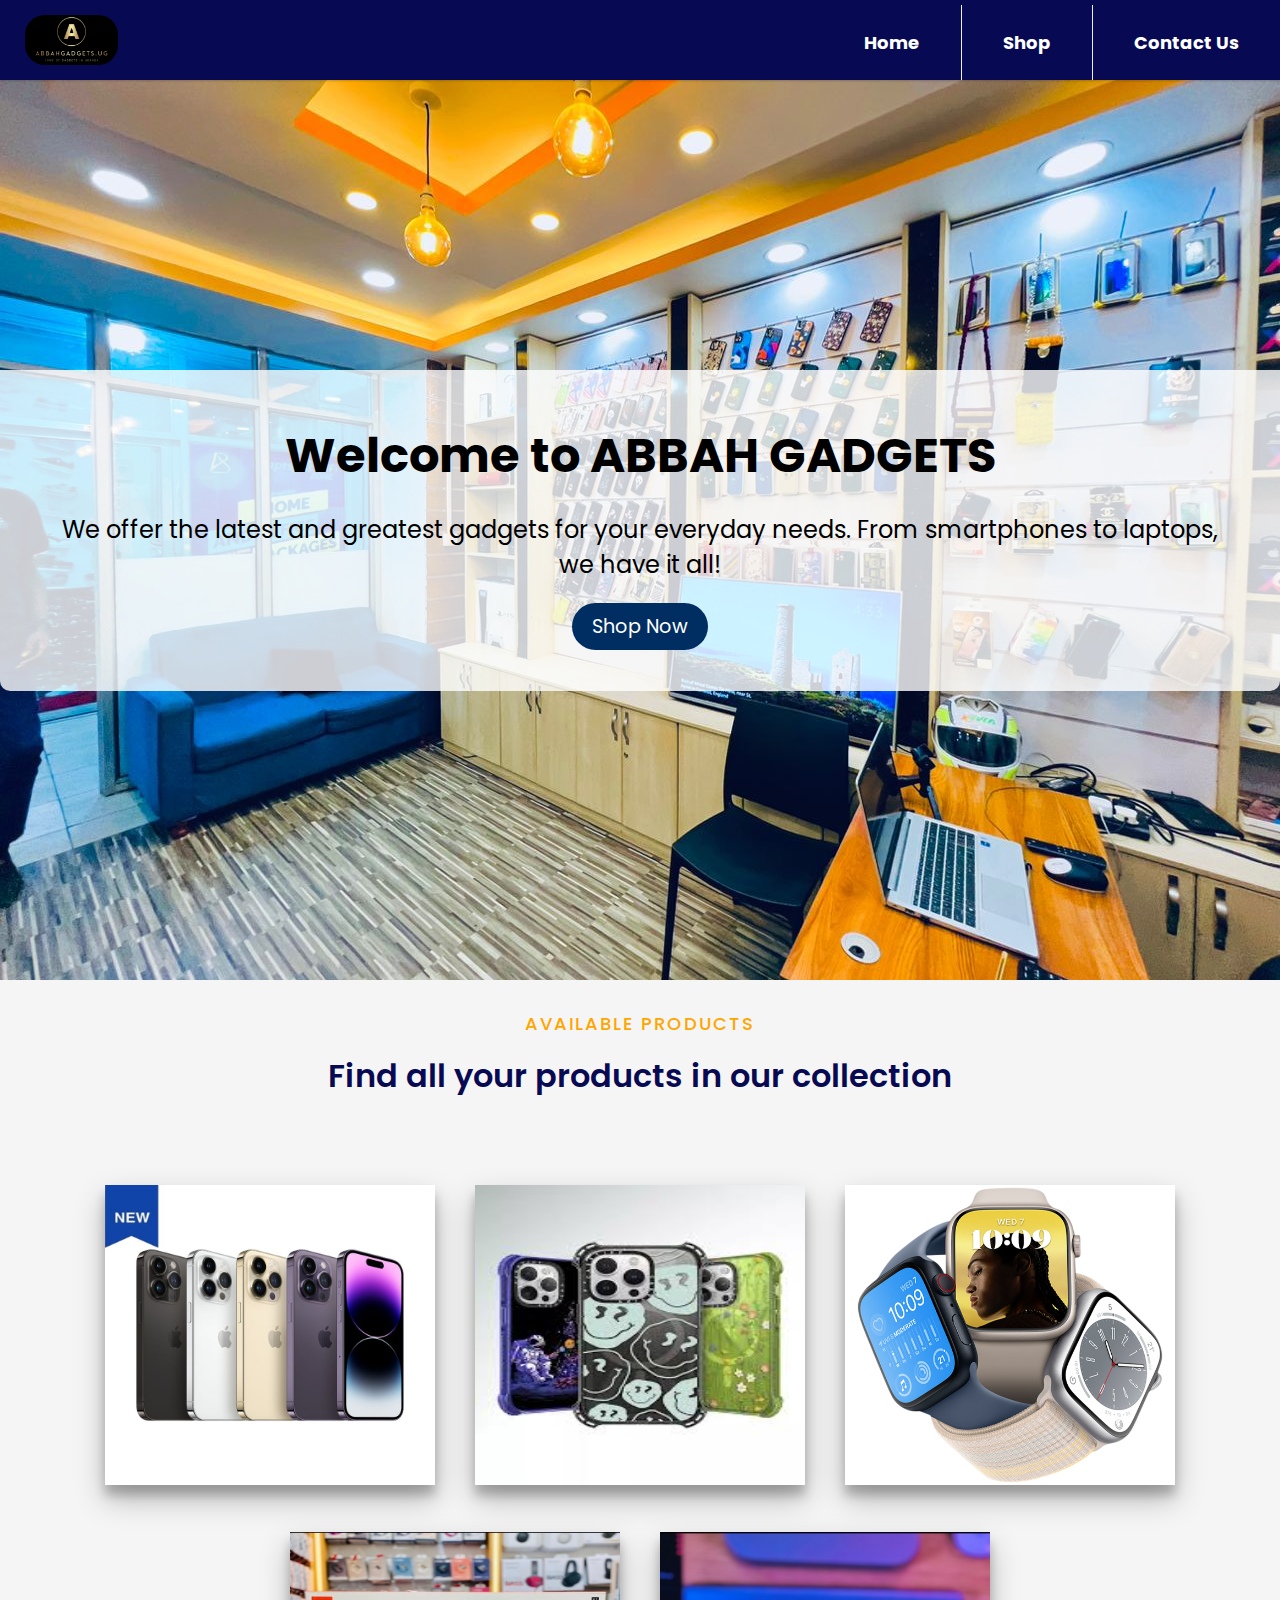
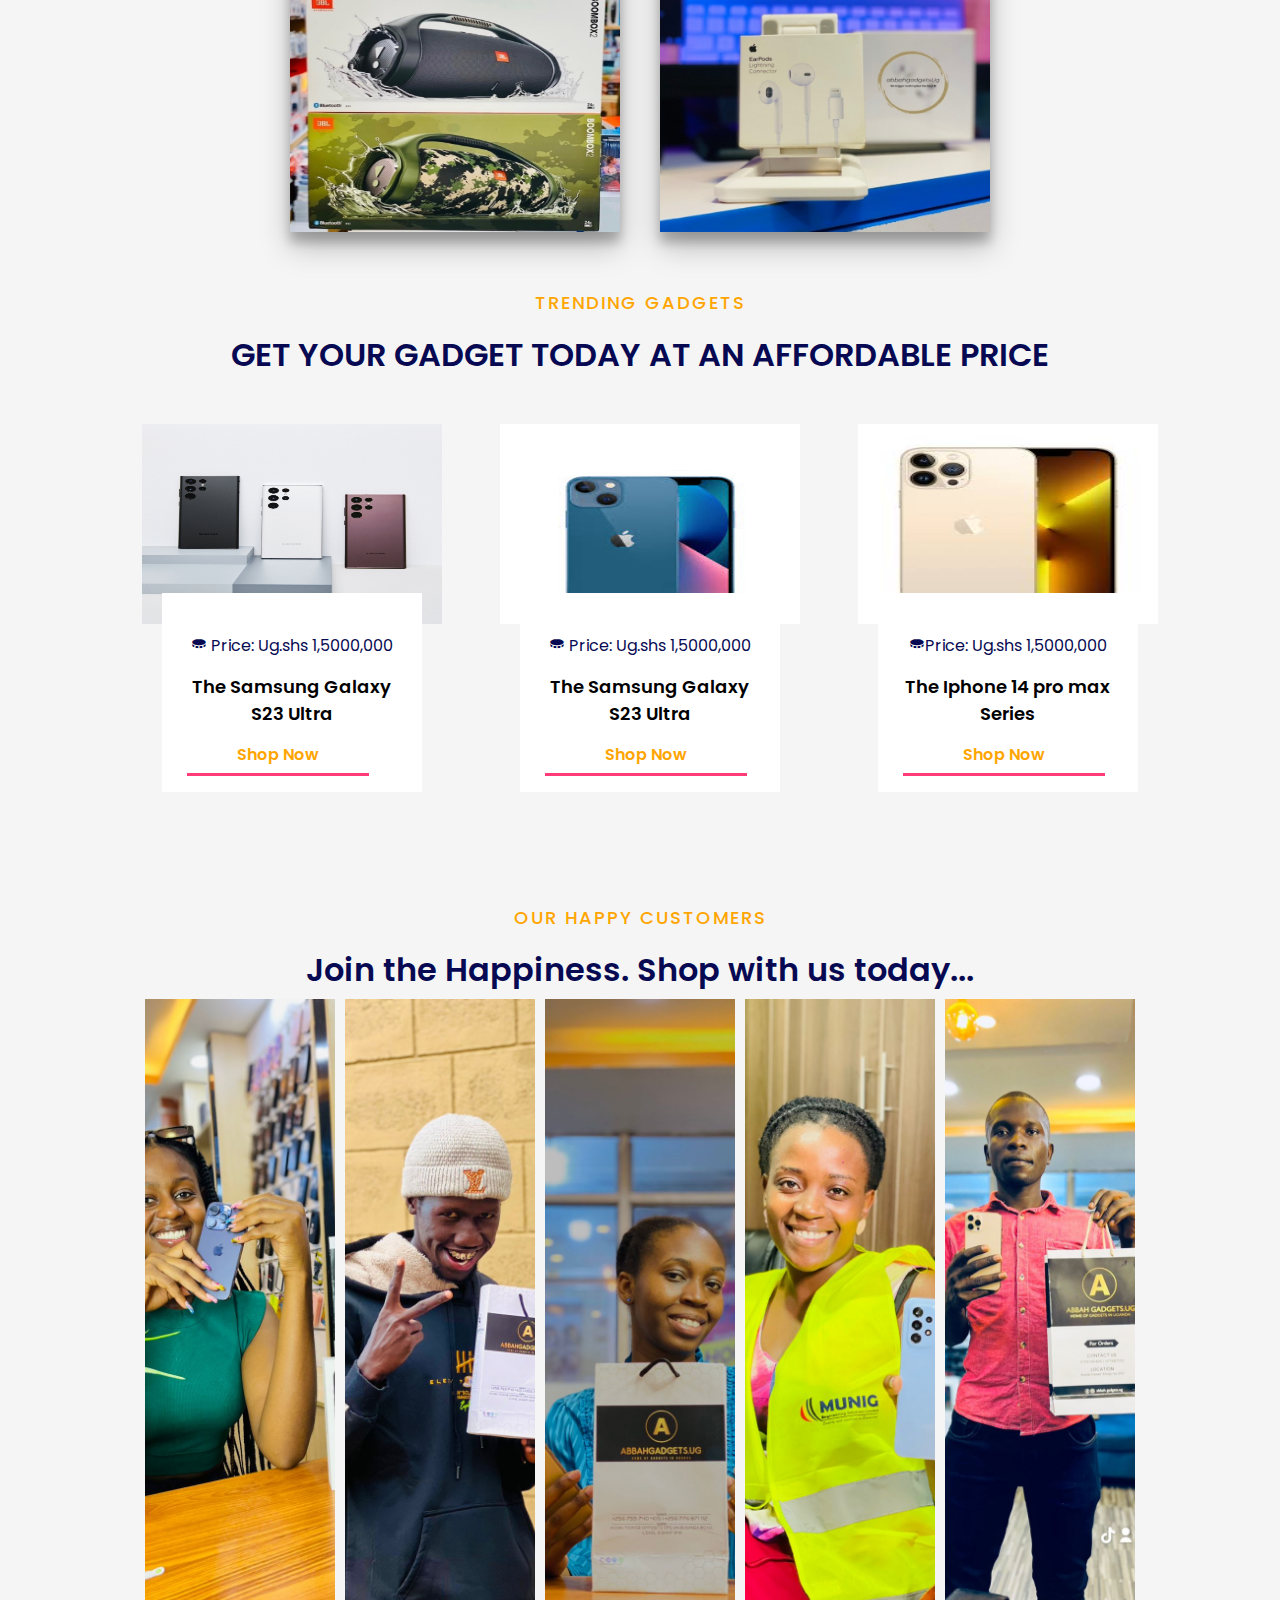
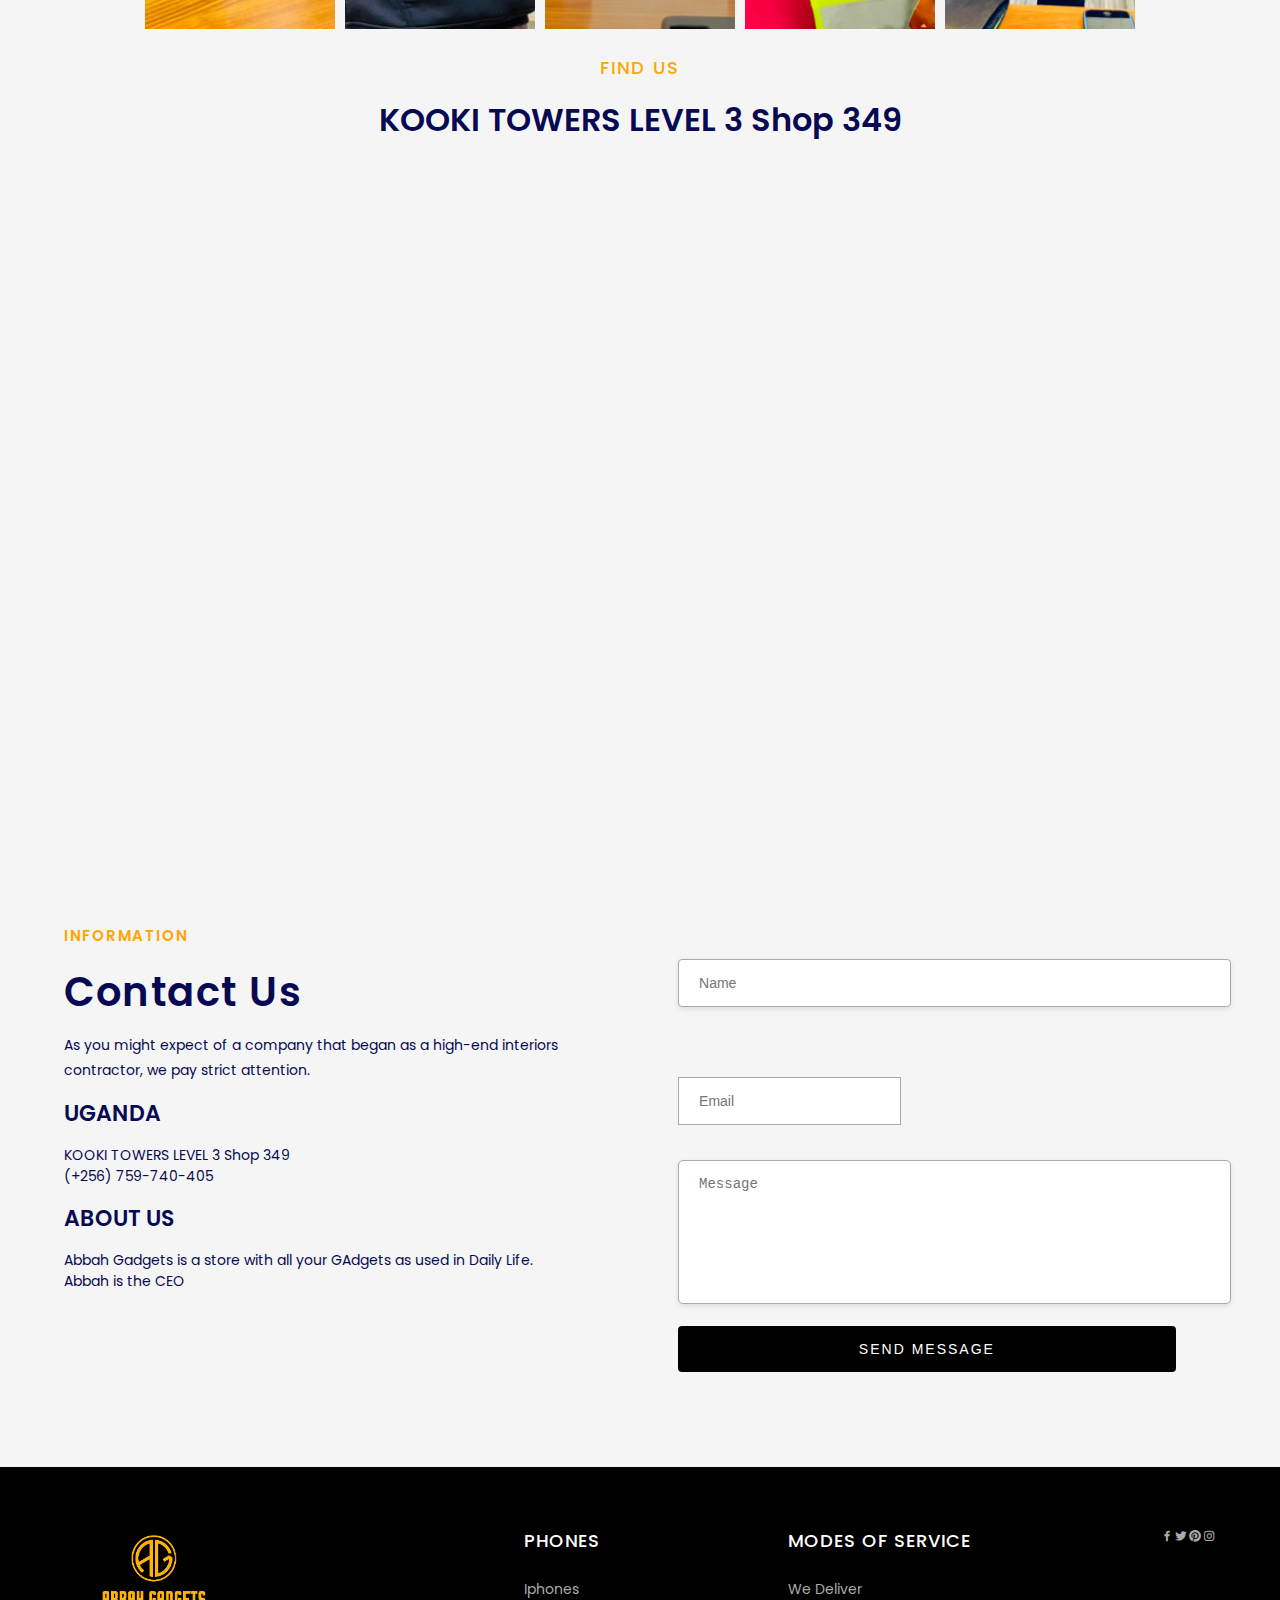
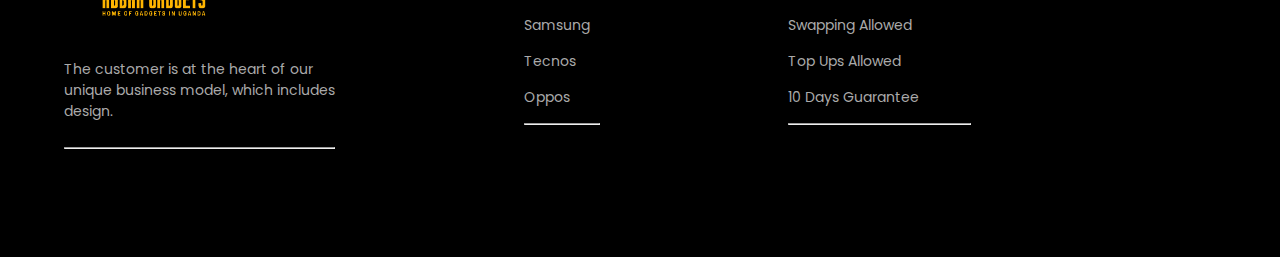
==== index.html @ 4ffeb1b9 "Add files via upload" ====
<!DOCTYPE html>
<html lang="en" >
<head>
    <meta charset="UTF-8">
    <meta http-equiv="X-UA-Compatible" content="IE=edge">
    <meta name="viewport" content="width=device-width, initial-scale=1.0">
  <title>Abbah Gadgets Store</title>
  <script src="https://ajax.googleapis.com/ajax/libs/jquery/3.3.1/jquery.min.js"></script>
<link rel="stylesheet" href="https://cdn.jsdelivr.net/npm/boxicons@latest/css/boxicons.min.css"><link rel="stylesheet" href="./style.css">


<link rel="stylesheet" href="https://cdnjs.cloudflare.com/ajax/libs/font-awesome/4.7.0/css/font-awesome.min.css">
</head>

<!-- partial:index.partial.html -->

<header>
    <div class="nav-wrapper">
        <div class="logo-container">
            <img class="logo" src="images/IMG-20230227-WA0011.jpg" alt="Logo">
        </div>
        <nav>
            <input class="hidden" type="checkbox" id="menuToggle">
            <label class="menu-btn" for="menuToggle">
                <div class="menu"></div>
                <div class="menu"></div>
                <div class="menu"></div>
            </label>
            <div class="nav-container">
                <ul class="nav-tabs">
                  <li class="nav-tab"><a href="index.html">Home</a></li>
                  <li class="nav-tab"><a href="shop.html">Shop</a></li>
                  <li class="nav-tab"><a href="tel:+256759740405">Contact Us</a></li>
                
                    
                </ul>
            </div>
  
  
        </nav>
    </div>
</header>
<body>
    <div class="intro">
        <div class="intro-text">
          <h1>Welcome to ABBAH GADGETS</h1>
          <p>We offer the latest and greatest gadgets for your everyday needs. From smartphones to laptops, we have it all!</p>
         <a style="background-color: #002E63;
          color: #fff;
          border: none;
          width:30%;
          padding: 10px 20px;
          font-size: 1.2rem;
          border-radius: 50px;
          cursor: pointer;
          transition: all 0.3s ease;text-decoration:none;" href="shop.html">Shop Now</a> 
        </div>
      </div>
      
    <div class="news-heading">
        <p>AVAILABLE PRODUCTS</p>
        <h2>Find all your products in our collection</h2>
    </div>
    <section id="collection">
        <div class="collections container">
            <div class="content">
                <img src="images/iphone co.jpg" alt="img" />
                <div class="img-content">
                    <p>Mobile Phones</p>
                    <button><a href="shop.html">SHOP NOW</a></button>
                </div>
            </div>
            <div class="content2">
                <img src="images/cases.jpg" alt="img" />
                <div class="img-content2">
                    <p>Phone Cases</p>
                    <button><a href="shop.html">SHOP NOW</a></button>
                </div>
            </div>
            <div class="content3">
                <img src="images/watch.jpg" alt="img" />
                <div class="img-content3">
                    <p>Smart Watches</p>
                    <button><a href="shop.html">SHOP NOW</a></button>
                </div>
            </div>
            <div class="content3">
                <img src="images/tempFileForShare_20230510-074021.jpg" alt="img" />
                <div class="img-content3">
                    <p>JBL Speakers</p>
                    <button><a href="shop.html">SHOP NOW</a></button>
                </div>
            </div>
            <div class="content3">
                <img src="images/tempFileForShare_20230510-074314.jpg" alt="img" />
                <div class="img-content3">
                    <p>Original Airpods</p>
                    <button><a href="shop.html">SHOP NOW</a></button>
                </div>
            </div>
        </div>
    </section>
    
    <section id="news">
        <div class="news-heading">
            <p>TRENDING GADGETS</p>
            <h2>GET YOUR GADGET TODAY AT AN AFFORDABLE PRICE</h2>
        </div>
        <div class="l-news container">
            <div class="l-news1">
                <div class="news1-img">
                    <img src="images/Samsung.jpg" alt="img">
                </div>
                <div class="news1-conte">
                    <div class="date-news1">
                        <p><i class='bx bxs-coin'></i> Price: Ug.shs 1,5000,000</p>
                        <h4>The Samsung Galaxy S23 Ultra</h4>
                        <a href="shop.html" target="_blank">Shop Now</a>
                    </div>
                </div>
            </div>
            <div class="l-news2">
                <div class="news2-img">
                    <img src="images/iphone-13.jpg" alt="img">
                </div>
                <div class="news2-conte">
                    <div class="date-news2">
                        <p><i class='bx bxs-coin'></i> Price: Ug.shs 1,5000,000</p>
                        <h4>The Samsung Galaxy S23 Ultra</h4>
                        <a href="shop.html" target="_blank">Shop Now</a>
                    </div>
                </div>
            </div>
            <div class="l-news3">
                <div class="news3-img">
                    <img src="images/iphone-pro-max.jpg" alt="img">
                </div>
                <div class="news3-conte">
                    <div class="date-news3">
                        <p><i class='bx bxs-coin'></i>Price: Ug.shs 1,5000,000</p>
                        <h4>The Iphone 14 pro max Series</h4>
                        <a href="shop.html" target="_blank">Shop Now</a>
                    </div>
                </div>
            </div>
        </div>
    </section>

    <div class="container1">
        <div class="news-heading">
            <p>OUR HAPPY CUSTOMERS</p>
            <h2>Join the Happiness. Shop with us today...</h2>
        </div>
      
        <div class="gallery-wrap">
          <div class="item item-1"></div>
          <div class="item item-2"></div>
          <div class="item item-3"></div>
          <div class="item item-4"></div>
          <div class="item item-5"></div>
        </div>
       </div>
      
    </div>
    
    <div class="news-heading">
        <p>FIND US</p>
        <h2>KOOKI TOWERS LEVEL 3 Shop 349</h2>
    </div>
    <section id="contact">
        <div class="contact container">
        <div class="map">
            <iframe src="https://www.google.com/maps/embed?pb=!1m18!1m12!1m3!1d3989.757858730753!2d32.575509272915745!3d0.31542889968147575!2m3!1f0!2f0!3f0!3m2!1i1024!2i768!4f13.1!3m3!1m2!1s0x177dbd2531fcf21d%3A0x9b3ef7bb65383370!2sKooki%20Tower!5e0!3m2!1sen!2sug!4v1683693230000!5m2!1sen!2sug" width="600" height="450" style="border:0;" allowfullscreen="" loading="lazy" referrerpolicy="no-referrer-when-downgrade"></iframe>
        </div>
        <form action="https://formspree.io/f/mbjebrqb" method="POST">
            <div class="form">
                <div class="form-txt">
                    <h4>INFORMATION</h4>
                    <h1>Contact Us</h1>
                    <span>As you might expect of a company that began as a high-end interiors contractor, we pay strict
                        attention.</span>
                    <h3>UGANDA</h3>
                    <p>KOOKI TOWERS LEVEL 3 Shop 349<br>(+256) 759-740-405</p>
                    <h3>ABOUT US</h3>
                    <p>Abbah Gadgets is a store with all your GAdgets as used in Daily Life.<br>Abbah is the CEO</p>
                    
                </div>
                <div class="form-details">
                    <input type="text" name="name" id="name" placeholder="Name" required>
                    <input type="email" name="email" id="email" placeholder="Email" required>
                    <textarea name="message" id="message" cols="52" rows="7" placeholder="Message" required></textarea>
                    <button>SEND MESSAGE</button>
                </div>
            </div>
        </form>
    </div>
    </section>
    <footer>
        <div class="footer-container container">
            <div class="content_1">
                <img src="images/logo.png" alt="logo">
                <p>The customer is at the heart of our<br>unique business model, which includes<br>design.</p>
                <hr>
                <div class="content1">
               
            </div>
            
                </div>
            <div class="content_2">
                <h4>PHONES</h4>
                <a>Iphones</a>
                <a>Samsung</a>
                <a>Tecnos</a>
                <a>Oppos</a>
                <hr>
            </div>
            <div class="content_3">
                <h4>MODES OF SERVICE </h4>
     
                <a >We Deliver</a>
                <a >Swapping Allowed</a>
                <a >Top Ups Allowed</a>
                <a >10 Days Guarantee</a>
                <hr>
            </div>
            <div style="display: flex; " class="home_social_icons">
                <a href="#"><i class='bx bxl-facebook'></i></a>
                <a href="#"><i class='bx bxl-twitter'></i></a>
                <a href="#"><i class='bx bxl-pinterest'></i></a>
                <a href="#"><i class='bx bxl-instagram'></i></a>
            </div>
        </div>
        </div>
    </footer>
</body>
<!-- partial -->
  <script  src="./script.js"></script>

</body>
</html>
---- style.css ----
@import url("https://fonts.googleapis.com/css2?family=Poppins:ital,wght@0,100;0,200;0,300;0,400;0,500;0,600;0,700;0,800;0,900;1,100;1,200;1,300;1,400;1,500;1,600;1,700;1,800;1,900&display=swap");
* {
    margin: 0;
    padding: 0;
    box-sizing: border-box;
}

body {
    font-family: "Poppins", sans-serif;
        justify-content: center;
        align-items: center;
        margin: 0;
        padding: 0;
        background:rgb(245, 245, 245);
        width: 100%;
        height: 100vh;
      }


.container {
    max-width: 1200px;
    width: 90%;
    margin: 0 auto;
}


/* //........top text ........// */

:root {
    /* //....... Color ........// */
    --primary-color: orange;
    --light-black: #070A52;
    --black: #000;
    --white: #fff;
    --grey: #aaa;
}


/* //........top text ........// */


.nav-wrapper {
	display: flex;
	position: relative;
	flex-direction: row;
	flex-wrap: nowrap;
	align-items: center;
	justify-content: space-between;
	width: 100%;
	height: auto;
	padding: 0 25px;
	background: #070A52;
  color:white;
	box-shadow: 0 1px 2px rgba(0, 0, 0, 0.2);
}

.logo-container {
	display: flex;
	justify-content: center;
	align-items: center;
}

.logo {
	height: 50px;
  border-radius:20px;
}

.nav-tabs {
  list-style-type: none;
  margin: 0;
  padding: 0;
  overflow: hidden;
}

.nav-tab {
  float: left;
}

.nav-tab a {
  display: block;
  color: white;
  text-align: center;
  font-weight:700;
  font-size:large;
  padding: 14px 16px;
  text-decoration: none; /* Remove underline */
}

.nav-tab a:hover {
  background-color: #ddd;
  color: black;
  border-radius:20px;
  transition: transform 0.8s cubic-bezier(0.165, 0.84, 0.44, 1) 0s;

}

.nav-tab:not(:last-child) {
	padding: 10px 25px;
	margin: 0;
	border-right: 1px solid #eee;
}

.nav-tab:last-child {
	padding: 10px 0 0 25px;
}

.nav-tab,
.menu-btn {
	cursor: pointer;

}

.hidden {
	display: none;
}

@media screen and (max-width: 780px) {
	.nav-container {
    position: fixed;
    display: none;
    overflow-y: auto;
    z-index: 9999;
    top: 15;
    right: 0;
    width: 180px;
    height: 100%;
    background: #070A52;
  
  }
  

	.nav-tabs {
		flex-direction: column;
		align-items: flex-end;
		margin-top: 80px;
		width: 100%;
	}

	.nav-tab:not(:last-child) {
		padding: 20px 25px;
		margin: 0;
		border-right: unset;
		border-bottom: 1px solid #f5f5f5;
	}

	.nav-tab:last-child {
		padding: 15px 25px;
	}

  .menu-btn {
    position: relative;
    display: block;
    margin: 0;
    width: 40px;
    height: 30px;
    cursor: pointer;
    z-index: 2;
    padding: 10px;
    border-radius: 10px;
    background-color: rgb(0, 0, 0); /* Add background color */
  }
  
	.menu-btn .menu {
		display: block;
		width: 100%;
		height: 3px;
		border-radius: 2px;
		background:whitesmoke;
	}

	.menu-btn .menu:nth-child(2) {
		margin-top: 4px;
		opacity: 1;
	}

	.menu-btn .menu:nth-child(3) {
		margin-top: 4px;
	}

	#menuToggle:checked + .menu-btn .menu {
		transition: transform 0.2s ease;
	}

	#menuToggle:checked + .menu-btn .menu:nth-child(1) {
		transform: translate3d(0, 6px, 0) rotate(45deg);
	}

	#menuToggle:checked + .menu-btn .menu:nth-child(2) {
		transform: rotate(-45deg) translate3d(-5.71429px, -6px, 0);
		opacity: 0;
	}

	#menuToggle:checked + .menu-btn .menu:nth-child(3) {
		transform: translate3d(0, -6px, 0) rotate(-45deg);
	}

	#menuToggle:checked ~ .nav-container {
		z-index: 1;
		display: flex;
		animation: menu-slide-left 0.3s ease;
	}
	@keyframes menu-slide-left {
		0% {
			transform: translateX(200px);
		}
		to {
			transform: translateX(0);
		}
	}
}

.search-bar {
  position: relative;
  display: flex;
  align-items: center;
  justify-content: center;
  width: 100%;
  border-radius:20px;
  height: 60px;
  color: #fff;
  font-size: 16px;
margin-top:20px;
  transition: all 0.3s ease;
}

.search-bar form {
  display: flex;
  align-items: center;
  justify-content: center;
  width: 400px;
  height: 100%;
  margin: 0 auto;
}



.search-bar form input[type="text"] {
  flex-grow: 1;
  height: 100%;
  padding: 10px 20px;
  font-size: 16px;
  border: none;
  background-color: rgba(255, 255, 255, 0.8);
  color: #333;
  outline: none;
  transition: all 0.3s ease;
}

.search-bar form input[type="text"]:focus {
  background-color: #fff;
  box-shadow: 0px 0px 8px rgba(0, 0, 0, 0.3);
}

.search-bar form button[type="submit"] {
  height: 100%;
  width: 80px;
  border: none;
  background-color: #007aff;
  color: #fff;
  font-size: 16px;
  cursor: pointer;
  transition: all 0.3s ease;
}

.search-bar form button[type="submit"]:hover {
  background-color: #0062cc;
}

.search-bar form button[type="submit"]:focus {
  outline: none;
  box-shadow: 0px 0px 8px rgba(0, 0, 0, 0.3);
}

.topbody{
  background:#ccc;
  border-top-left-radius: 0px;
  border-top-right-radius: 0px;
  border-bottom-left-radius: 30px;
  border-bottom-right-radius: 30px;
  padding:10px;
}
@media screen and (max-width: 768px;){
  .topbody{
    padding:0px;
  }
}
  


.profile-card {
  display: flex;
  flex-direction: column;
  align-items: center;
  justify-content: center;
  background-color: #002E63;
  padding: 20px;
  width:60%;
  margin-top:20px;
  border-radius: 50px;
  box-shadow: 0 5px 15px rgba(0, 0, 0, 0.5);
}

.profile-img {
  width: 150px;
  height: 150px;
  object-fit: cover;
  border-radius: 50%;
  margin-bottom: 10px;
}

.profile-name {
  color:orange;
  font-size: 24px;
  font-weight: bold;
  margin: 0;
  text-align: center;
}

.profile-title {
  font-size: 18px;
  font-weight: normal;
  margin: 0;
  text-align: center;
  color: #999;
}

.profile-details {
  list-style: none;
  padding: 0;
  margin-top: 20px;
  text-align: center;
}

.profile-details li {
  display: flex;
  align-items: center;
  justify-content: center;
  font-size: 16px;
  color: #ffffff;
  margin-bottom: 10px;
}

.profile-details li i {
  margin-right: 10px;
  color: lightseagreen;
}


/* //........ Collections ........// */

.collections {
    display: flex;
    justify-content: center;
    flex-wrap: wrap;
    margin-top: 65px;
}

.content {
    width: 330px;
    margin: 20px;
    position: relative;
}

.content::after {
    content: "";
    position: absolute;
    top: 0;
    left: 0%;
    width: 100%;
    height: 100%;
    background: rgba(0, 0, 0, 0.871);
    z-index: 2;
    opacity: 0;
}

.content:hover::after {
    opacity: 1;
}

.content img {
    width: 100%;
    height: 300px;
    box-shadow: 0 14px 28px rgba(0, 0, 0, 0.25), 0 10px 10px rgba(0, 0, 0, 0.22);
}

.img-content {
    position: absolute;
    top: 70%;
    left: 50%;
    transform: translate(-50%, -50%);
    transition: all 0.3s ease-in-out;
    color: var(--white);
    text-align: center;
    font-size: 2.2rem;
    font-weight: bolder;
    z-index: 5;
    opacity: 0;
}

.img-content p {
    font-size: 1.6rem;
}

.img-content button {
    border: none;
    background-color: var(--primary-color);
    color: var(--white);
    border-radius: 10px;
    padding: 10px;
}

.img-content a {
    text-decoration: none;
    font-size: 1.1rem;
    color: #fff;
    transition: 0.3s;
}

.img-content button:hover {
    background: var(--white);
    color: var(--primary-color);
}

.img-content button:hover~.img-content a {
    color: var(--primary-color);
}

.img-content a:hover {
    color: var(--primary-color);
}

.content:hover .img-content {
    opacity: 1;
    top: 50%;
}


/* //........ Content 2 ........// */

.content2 {
    width: 330px;
    margin: 20px;
    position: relative;
}

.content2::after {
    content: "";
    position: absolute;
    top: 0;
    left: 0%;
    width: 100%;
    height: 100%;
    background: rgba(0, 0, 0, 0.871);
    z-index: 2;
    opacity: 0;
}

.content2:hover::after {
    opacity: 1;
}

.content2 img {
    width: 100%;
    height: 300px;
    box-shadow: 0 14px 28px rgba(0, 0, 0, 0.25), 0 10px 10px rgba(0, 0, 0, 0.22);
}

.img-content2 {
    position: absolute;
    top: 70%;
    left: 50%;
    transform: translate(-50%, -50%);
    transition: all 0.3s ease-in-out;
    color: var(--white);
    text-align: center;
    font-size: 2.2rem;
    font-weight: bolder;
    z-index: 5;
    opacity: 0;
}

.img-content2 p {
    font-size: 1.6rem;
}

.img-content2 a {
    text-decoration: none;
    font-size: 1.1rem;
    color: #fff;
    transition: 0.3s;
}

.img-content2 button {
    border: none;
    background-color: var(--primary-color);
    color: var(--white);
    border-radius: 10px;
    padding: 10px;
}

.img-content2 button:hover {
    background: var(--white);
    color: var(--primary-color);
}

.img-content2 button:hover~.img-content2 a {
    color: var(--primary-color);
}

.img-content2 a:hover {
    color: var(--primary-color);
}

.content2:hover .img-content2 {
    opacity: 1;
    top: 50%;
}


/* //........ Content 3 ........// */

.content3 {
    width: 330px;
    margin: 20px;
    position: relative;
}

.content3::after {
    content: "";
    position: absolute;
    top: 0;
    left: 0%;
    width: 100%;
    height: 100%;
    background: rgba(0, 0, 0, 0.871);
    z-index: 2;
    opacity: 0;
}

.content3:hover::after {
    opacity: 1;
}

.content3 img {
    width: 100%;
    height: 300px;
    box-shadow: 0 14px 28px rgba(0, 0, 0, 0.25), 0 10px 10px rgba(0, 0, 0, 0.22);
}

.img-content3 {
    position: absolute;
    top: 70%;
    left: 50%;
    transform: translate(-50%, -50%);
    transition: all 0.3s ease-in-out;
    color: var(--white);
    text-align: center;
    font-size: 2.2rem;
    font-weight: bolder;
    z-index: 5;
    opacity: 0;
}

.img-content3 p {
    font-size: 1.6rem;
}

.img-content3 a {
    text-decoration: none;
    font-size: 1.2rem;
    color: #fff;
    transition: 0.3s;
}

.img-content3 button {
    border: none;
    background-color: var(--primary-color);
    color: var(--white);
    border-radius: 10px;
    padding: 10px;
}

.img-content3 button:hover {
    background: var(--white);
    color: var(--primary-color);
}

.img-content3 button:hover~.img-content3 a {
    color: var(--primary-color);
}

.img-content3 a:hover {
    color: var(--primary-color);
}

.content3:hover .img-content3 {
    opacity: 1;
    top: 50%;
}

.content3:hover .img-content3 {
    opacity: 1;
    top: 50%;
}


/* //........ seller  ........// */


/* .best-seller .add-cart button {
    padding: 5px 5px;
    margin-top: 5px;
    font-size: 14px;
    cursor: pointer;
} */


/* //........ deal of week ........// */

.deal_of_week {
    display: flex;
    justify-content: center;
    align-items: center;
}

.deal_of_week .names_of_brand p,
.deal_of_week .names_of_brand h3 {
    font-size: 1.8rem;
    margin-bottom: 1rem;
}

.deal_of_week .names_of_brand p {
    color: var(--grey);
}

.deal_of_week .countdown span {
    color: var(--primary-color);
    font-weight: 600;
    letter-spacing: 2px;
    margin: 0.8rem 0 0 3rem;
}

.deal_of_week .countdown h3 {
    font-size: 2rem;
    font-weight: 600;
    color: var(--light-black);
    line-height: 40px;
    margin: 0.8rem 0 0 3rem;
}

.deal_of_week .countdown p {
    margin: 0.8rem 0 0 3rem;
}

.deal_of_week .countdown a {
    text-decoration: none;
    color: var(--white);
    font-weight: 800;
}

.deal_of_week .countdown button {
    margin: 0.8rem 3rem;
    border: 2px solid var(--primary-color);
    background-color: var(--primary-color);
    color: var(--white);
    border-radius: 10px;
    padding: 12px;
    transition: 0.4s;
}

.deal_of_week .countdown button:hover {
    background: var(--white);
    color: var(--primary-color);
}

.deal_of_week .countdown button:hover~.countdown a {
    background: var(--white);
    color: var(--primary-color);
}

.countdown a:hover {
    color: var(--primary-color);
}


/* //........ NEWS ........// */

#news {
    margin-bottom: 250px;
}

.news-heading p {
    text-align: center;
    font-size: 18px;
    color: var(--primary-color);
    letter-spacing: 2px;
    font-weight: 500;
    margin-bottom: 15px;
    margin-top: 30px;
}

.news-heading h2 {
    text-align: center;
    font-size: 32px;
    font-weight: 600;
    color: var(--light-black);
}

.l-news {
    padding-top: 45px;
    display: flex;
    justify-content: space-evenly;
    align-items: center;
    position: relative;
}

.l-news img {
    height: 200px;
    width: 300px;
}

.l-news1 {
    position: relative;
    width: 280px;
    height: 230px;
}

.l-news1 .news1-conte {
    position: absolute;
    bottom: -60%;
    left: 7%;
    background: var(--white);
    padding: 25px;
}

.l-news2 {
    position: relative;
    width: 280px;
    height: 230px;
}

.l-news2 .news2-conte {
    position: absolute;
    bottom: -60%;
    left: 7%;
    background: var(--white);
    padding: 25px;
}

.l-news3 {
    position: relative;
    width: 280px;
    height: 230px;
}

.l-news3 .news3-conte {
    position: absolute;
    bottom: -60%;
    left: 7%;
    background: var(--white);
    padding: 25px;
}

.l-news1 .news1-conte .date-news1 p {
    color: var(--light-black);
    text-align: center;
    padding: 15px 0;
}

.l-news1 .news1-conte .date-news1 h4 {
    font-size: 18px;
    text-align: center;
    font-weight: 600;
    padding-bottom: 15px;
}

.l-news1 .news1-conte .date-news1 a {
    text-decoration: none;
    text-align: center;
    padding: 0 50px;
    color: var(--primary-color);
    position: relative;
    font-weight: 600;
}

.l-news1 .news1-conte .date-news1 a::after {
    content: "";
    position: absolute;
    background: #ff3c78;
    height: 3px;
    width: 100%;
    left: 0;
    bottom: -10px;
    transition: 0.3s;
}

.l-news1 .news1-conte .date-news1 a:hover:after {
    width: 0%;
}

.l-news1 .news1-conte .date-news1 a:hover {
    color: var(--black);
}

.l-news2 .news2-conte .date-news2 p {
    color: var(--light-black);
    text-align: center;
    padding: 15px 0;
}

.l-news2 .news2-conte .date-news2 h4 {
    font-size: 18px;
    text-align: center;
    font-weight: 600;
    padding-bottom: 15px;
}

.l-news2 .news2-conte .date-news2 a {
    text-decoration: none;
    text-align: center;
    padding: 0 60px;
    color: var(--primary-color);
    position: relative;
    font-weight: 600;
}

.l-news2 .news2-conte .date-news2 a::after {
    content: "";
    position: absolute;
    background: #ff3c78;
    height: 3px;
    width: 100%;
    left: 0;
    bottom: -10px;
    transition: 0.3s;
}

.l-news2 .news2-conte .date-news2 a:hover:after {
    width: 0%;
}

.l-news2 .news2-conte .date-news2 a:hover {
    color: var(--black);
}

.l-news3 .news3-conte .date-news3 p {
    color: var(--light-black);
    text-align: center;
    padding: 15px 0;
}

.l-news3 .news3-conte .date-news3 h4 {
    font-size: 18px;
    text-align: center;
    font-weight: 600;
    padding-bottom: 15px;
}

.l-news3 .news3-conte .date-news3 a {
    text-decoration: none;
    text-align: center;
    padding: 0 60px;
    color: var(--primary-color);
    position: relative;
    font-weight: 600;
}

.l-news3 .news3-conte .date-news3 a::after {
    content: "";
    position: absolute;
    background: #ff3c78;
    height: 3px;
    width: 100%;
    left: 0;
    bottom: -10px;
    transition: 0.3s;
}

.l-news3 .news3-conte .date-news3 a:hover:after {
    width: 0%;
}

.l-news3 .news3-conte .date-news3 a:hover {
    color: var(--black);
}


/* //........ Footer ...... // */

footer {
    width: 100%;
    background: var(--black);
}

.footer-container .content_1 img {
    height: 100px;
    width: 180px;
}
.content1 {
    height: 48px;
    width: 180px;
}
.footer-container {
    display: flex;
    justify-content: space-between;
    padding: 60px 0;
}

.footer-container h4 {
    color: var(--white);
    font-weight: 500;
    letter-spacing: 1px;
    margin-bottom: 25px;
    font-size: 18px;
}

.footer-container a {
    display: block;
    text-decoration: none;
    color: var(--grey);
    margin-bottom: 15px;
    font-size: 14px;
}

.footer-container .content_1 p,
.footer-container .content_4 p {
    color: var(--grey);
    margin: 25px 0;
    font-size: 14px;
}

.footer-container .content_4 input[type="email"] {
    background-color: var(--black);
    border: none;
    color: var(--white);
    outline: none;
    padding: 15px 0;
}

.footer-container .content_4 .f-mail {
    display: flex;
    justify-content: space-between;
    align-items: center;
}

.footer-container .content_4 .bx {
    color: var(--white);
}

.f-design {
    width: 100%;
    color: var(--white);
    text-align: center;
}

.f-design .f-design-txt {
    border-top: 1px solid var(--grey);
    padding: 25px 0;
    font-size: 14px;
    color: var(--grey);
}


/* //........ contact ...... // */

.contact {
    margin-top: 45px;
}

iframe {
    height: 72vh;
    width: 100%;
}

.form {
    display: flex;
    justify-content: space-between;
    margin: 80px 0;
}

.form .form-txt {
    flex-basis: 48%;
}

.form .form-txt h4 {
    font-weight: 600;
    color: var(--primary-color);
    letter-spacing: 1.5px;
    font-size: 15px;
    margin-bottom: 15px;
}

.form .form-txt h1 {
    font-weight: 600;
    color: var(--black);
    font-size: 40px;
    letter-spacing: 1.5px;
    margin-bottom: 10px;
    color: var(--light-black);
}

.form .form-txt span {
    color: var(--light-black);
    font-size: 14px;
}

.form .form-txt h3 {
    font-size: 22px;
    font-weight: 600;
    margin: 15px 0;
    color: var(--light-black);
}

.form .form-txt p {
    color: var(--light-black);
    font-size: 14px;
}

.form .form-details {
    flex-basis: 48%;
}

.form .form-details input[type="text"],
.form .form-details input[type="email"] {
    padding: 15px 20px;
    color: var(--grey);
    outline: none;
    border: 1px solid var(--grey);
    margin: 35px 15px;
    font-size: 14px;
}

.form .form-details textarea {
    padding: 15px 20px;
    margin: 0 15px;
    color: var(--grey);
    outline: none;
    border: 1px solid var(--grey);
    font-size: 14px;
    resize: none;
}

.form .form-details button {
    padding: 15px 25px;
    color: var(--white);
    font-weight: 500;
    background: var(--black);
    outline: none;
    border: none;
    margin: 15px;
    font-size: 14px;
    letter-spacing: 2px;
    cursor: pointer;
}


/* //....... Media Queries .......// */

@media (max-width: 768px) {
  

    .menu-items {
        margin-right: 0;
    }
    .best-seller {
        display: flex;
        flex-direction: column;
        align-items: center;
    }
    .l-news {
        display: flex;
        flex-direction: column;
        margin-right: 30px;
    }
    .l-news .l-news1,
    .l-news .l-news2 {
        margin-bottom: 200px;
    }
    .footer-container {
        display: flex;
        flex-direction: column;
    }
    .footer-container .content_1 {
        margin-bottom: 30px;
    }
    .best-seller img {
        padding-top: 40px;
    }
}

@media(min-width: 501px) and (max-width: 768px) {
   
 .menu-items {
        margin-right: 0;
    }
    .best-seller {
        display: flex;
        flex-direction: column;
    }
    .l-news {
        display: flex;
        flex-direction: column;
        margin-right: 30px;
    }
    .l-news .l-news1,
    .l-news .l-news2 {
        margin-bottom: 200px;
    }
    .footer-container {
        display: flex;
        flex-direction: column;
    }
    .footer-container .content_1 {
        margin-bottom: 30px;
    }
    .best-seller img {
        padding-top: 40px;
    }
}

@media(orientation: landscape) and (max-height: 500px) {
    .header {
        height: 90vmax;
    }
}


/* //....... Media Queries For Contact .......// */

@media (max-width: 500px) {
    .form {
        display: flex;
        flex-direction: column;
    }
    .form .form-details button {
        margin-left: 0;
    }
    .form .form-details input[type="text"],
    .form .form-details input[type="email"],
    .form .form-details textarea {
        width: 100%;
        margin-left: 0;
    }
    .form .form-details input[type="text"] {
        margin-bottom: 0px;
    }
}

@media(min-width: 501px) and (max-width: 768px) {
    .form {
        display: flex;
        flex-direction: column;
    }
    .form .form-details button {
        margin-left: 0;
    }
    .form .form-details input[type="text"],
    .form .form-details input[type="email"],
    .form .form-details textarea {
        width: 100%;
        margin-left: 0;
    }
    .form .form-details input[type="text"] {
        margin-bottom: 0px;
    }
}




  .card {
    margin: 20px;
    border: 1px solid #ccc;
    border-radius: 5px;
    box-shadow: 0 2px 5px rgba(0, 0, 0, 0.1);
    margin-top:50px;
  }
  
  .card-title {
    margin: 0;
    padding: 10px;
    background-color: #002E63;
    color: #fff;
    border-top-left-radius: 5px;
    border-top-right-radius: 5px;
  }
  
  .card-body {
    padding: 10px;
  }
  
  .form-group {
    margin-bottom: 10px;
  }
  
  label {
    display: block;
    margin-bottom: 5px;
    font-weight: bold;
  }
  
  input[type="text"],
  input[type="number"],
  textarea,
  select {
    padding: 10px;
    border: none;
    border-radius: 5px;
    width: 100%;
    font-size: 16px;
    box-shadow: 0 2px 5px rgba(0, 0, 0, 0.1);
  }
  
  input[type="file"] {
    margin-top: 5px;
  }
  
  button[type="submit"] {
    padding: 10px;
    border: none;
    border-radius: 5px;
    font-size: 16px;
    cursor: pointer;
    box-shadow: 0 2px 5px rgba(0, 0, 0, 0.1);
  }
  
  .btn-primary {
    background-color: #007bff;
    color: #fff;
  }
  
  .btn-danger {
    background-color: #dc3545;
    color: #fff;
  }
  


  
#password-popup {
    position: fixed;
    top: 0;
    left: 0;
    right: 0;
    bottom: 0;
    background-color: rgba(0, 0, 0, 1);
    display: flex;
    align-items: center;
    justify-content: center;
    z-index: 999;
    opacity: 0;
    pointer-events: none;
    transition: opacity 0.3s ease;
  }
  
  #password-popup.show {
    opacity: 1;
    pointer-events: auto;
  }
  
  #password-form {
    background-color: #fff;
    padding: 20px;
    border-radius: 5px;
    text-align: center;
  }
  
  #password-form input[type="password"] {
    padding: 10px;
    border-radius: 5px;
    border: none;
    margin-bottom: 10px;
    width: 100%;
    box-sizing: border-box;
  }
  
  #password-form button {
    padding: 10px 20px;
    border-radius: 5px;
    border: none;
    background-color: #008cba;
    color: #fff;
    cursor: pointer;
  }

  

  
#success-message {
    display: none;
    background-color: #7CFC00;
    color: #FFFFFF;
    font-size: 16px;
    padding: 10px;
    border-radius: 5px;
    text-align: center;
    margin-top: 10px;
  }
  
  #success-message.show {
    display: block;
  }
  
  
  #loader {
    position: fixed;
    top: 40%;
    left: 43%;
    z-index: 9999;
    background-color: #fff;
    border-radius: 50%;
    width: 15vw; /* Use viewport units for responsive sizing */
    height: 15vw; /* Use same value as width for a circular shape */
    max-width: 120px; /* Set a maximum width */
    max-height: 120px; /* Set a maximum height */
    border: 10px solid #f3f3f3;
    border-top: 10px solid #3498db;
    animation: spin 2s linear infinite;
    box-shadow: 0 0 0 9999px rgba(0,0,0,0.5);
    backdrop-filter: blur(5px);
  }
  
  
  @keyframes spin {
    0% { transform: rotate(0deg); }
    100% { transform: rotate(360deg); }
  }
  
  #loader p {
    position: absolute;
    top: 50%;
    left: 50%;
    transform: translate(-50%, -50%);
    text-align: center;
    font-size: 1.7vw; /* Use viewport units for responsive font size */
    max-width: 80%; /* Set a maximum width for the text */
  }
  #loader .giphy-embed {
    height: 100px;
    width: 100px;
  }
  

  #products-list {
    display: grid;
    grid-template-columns: repeat(2, 1fr);
    gap: 10px;
  margin-bottom:20px;
  background:#f7f7f7;
  height:100%;

  }
  
  @media screen and (min-width: 768px) {
    #products-list {
      grid-template-columns: repeat(4, 1fr);
      margin-top:30px;
    }
  }
  
  
  
  .card1 {
    
    display: flex;
    flex-direction: column;
    align-items: center;
    margin: 10px;
    width: 96%;
    height:auto;
    padding: 5px;
    border: transparent;
    border-radius: 5px;
    box-shadow: 0 2px 5px rgba(0, 0, 0, 0.2);
    background:#f9f9f9;
    
  }
  @media (max-width: 768px) {
    .card1 {
      width: 94%;
      height: auto;
      margin: 10px;
      padding: 5px;
    }

   
  
  }
  
  .card1 h2 {
    margin-top: 10px;
    margin-bottom: 10px;
    background:greenyellow;
    color: #4d4d4d;
    padding-left: 20px;
    padding-right:20px;
    font-size: small;
    border-radius:20px;
  }
  
  .card1 p {
    padding-bottom:0px;
    color: #000000;
    line-height: 1.;
    overflow: hidden;
    font-size:bold ;
  }
  @media (max-width: 768px) {

    .card1 h2 {
      margin-bottom: 10px;
      color: #000000;
      padding-left: 20px;
      padding-right:20px;
      font-size: small;
      border-radius:20px;
    }
  
    .card1 p {
    font-size: small;
    }
  }
    @media (max-width: 480px) {
      .card1 h2 {
        font-size: 10px;
        }
        .card1 {
  
          
          margin: 10px;
          padding: 10px;
        }
    
    }
  
  .button {
    background-color: transparent;
    border: none;
    cursor: pointer;
    color: #008ABF;
    text-decoration: underline;
  }
  
  .card1 button:focus {
    outline: none;
  }
  
  .card1 img {
    width: 100%;
    height: 40%;
    border-radius:5px;
    margin-top:5px;
  }

  .stars {
    display: flex;
  }
  
  .star {
    font-size: 18px;
    color: #ffd700;
    margin-right: 5px;
  }
  
   
@media (max-width: 768px) {

  .card1 img {
    width: 100%;
    height:170px;
    border-radius:5px;
  } 
    
  }

/* Modal */
.modal {
  display: none; /* Hidden by default */
  position: fixed; /* Stay in place */
  z-index: 9999; /* Sit on top */
  padding-top: 100px; /* Location of the box */
  left: 0;
  top: 0;
  width: 100%; /* Full width */
  height: 100%; /* Full height */
  overflow: auto; /* Enable scroll if needed */
  background-color: rgba(0, 0, 0, 0.9); /* Black w/ opacity */
}

/* Modal Content (image) */
.modal-content {
  margin: auto;
  display: block;
  width: 80%;
  max-width: 1000px;
}

/* Add Animation */
.modal-content, .close {
  -webkit-animation-name: zoom;
  -webkit-animation-duration: 0.6s;
  animation-name: zoom;
  animation-duration: 0.6s;
}

@-webkit-keyframes zoom {
  from {-webkit-transform:scale(0)}
  to {-webkit-transform:scale(1)}
}

@keyframes zoom {
  from {transform:scale(0)}
  to {transform:scale(1)}
}

/* Close Button */
.close {
  position: absolute;
  top: 15px;
  right: 35px;
  color: #f1f1f1;
  font-size: 40px;
  font-weight: bold;
  transition: 0.3s;
}

.close:hover,
.close:focus {
  color: #bbb;
  text-decoration: none;
  cursor: pointer;
}

/* Responsive Styles */
@media screen and (max-width: 700px){
  .modal-content {
    width: 100%;
  }
}


  


input[type=text] {
  width: 100%;
  padding: 12px 20px;
  margin: 8px 0;
  box-sizing: border-box;
  border: 2px solid #ccc;
  border-radius: 4px;
}

button {
  background-color: #4CAF50;
  color: white;
  padding: 12px 20px;
  border: none;
  width:90%;
  border-radius: 4px;
  cursor: pointer;
}
.loader-container {
  position: fixed;
  top: 0;
  left: 0;
  width: 100%;
  height: 100%;
  background-color: rgba(0, 0, 0, 0.5);
  backdrop-filter: blur(5px);
  display: flex;
  justify-content: center;
  align-items: center;
  z-index: 999;
}

.loader {
  margin: auto;
  width: 50px;
  height: 50px;
  border-radius: 50%;
  border: 5px solid #fff;
  border-top-color: #3498db;
  animation: spin 1s infinite ease-in-out;
}

@keyframes spin {
  to {
    transform: rotate(360deg);
  }
}


.container1{
    margin: 0 auto;
    max-width: 1000px;
  }
  
  .gallery-wrap {
    display: flex;
    flex-wrap: wrap;
    height: 70vh;
  }
  
  .item {
    flex: 1;
    height: 100%;
    background-position: center;
    background-size: cover;
    background-repeat: none;
    transition: flex 0.8s ease;
    margin: 5px;
  }
  
  .item:hover{
    flex: 7;
  }
  
  .item-1 { 
    background-image: url('images/k2.jpeg');
  }
  
  .item-2 { 
    background-image: url('images/k11.jpeg');
  }
  
  .item-3 { 
    background-image: url('images/k19.jpeg');
  }
  
  .item-4 { 
    background-image: url('images/k16.jpeg');
  }
  
  .item-5 { 
    background-image: url('images/k8.jpeg');
  }
  
  .social{
    position: absolute;
    right: 35px;
    bottom: 0;
  }
  
  .social img{
    display: block;
    width: 32px;
  }
  
  @media only screen and (max-width: 768px) {
    .gallery-wrap {
      height: auto;
    }
    
    .item {
      flex-basis: 100%;
      height: 70vh;
      margin: 10px 0;
    }
    
    .item:hover{
      flex-basis: 100%;
    }
  }
  

  
  
  
  @media screen and (max-width: 768px) {
   
    .home_txt button{
      display: none;
    }
  }
  
  /* Base styles */
.saticifaction {
  display: flex;
  justify-content: center;
  align-items: center;
}

.all img {
  border-radius: 30%;
  padding: 2px;
  background-color: goldenrod;
  box-shadow: 0px 1px 3px rgba(0, 0, 0, 0.2);
transition: all 0.3s ease-in-out;
  cursor: pointer;
  width: 80px;
  height: 80px;
}
.all img:hover {
  transform: translateY(-5px);
  box-shadow: 0px 5px 20px rgba(0, 0, 0, 0.3);
  }
.all {
  background:#070A52;
  padding:20px;
  width:90%;
  border-radius: 20px;
  display: flex;
  flex-direction: row;
  justify-content: space-between;
  align-items: center;
}

.all a {
  color: rgb(255, 255, 255);
  font-size: 18px;
  display: flex;
  background: orange;
  border-radius: 20px;
  padding: 5px;
  text-decoration:none;
}

@media only screen and (max-width: 768px) {
  .all a {
    font-size: 12px;
    padding: 4px;
  }
}

@media only screen and (max-width: 480px) {
  .all a {
    font-size: 10px;
    padding: 3px;
  }
}


.all a:hover {
  color:black;
  background:greenyellow;
  transform: translateY(-5px);
  box-shadow: 0px 5px 20px rgba(0, 0, 0, 0.3);
  }

/* Media queries */
@media screen and (max-width: 768px) {
  .all {
    flex-wrap: wrap;
  }

  .all img {
    margin-right: 10px;
    margin-bottom: 10px;
    width:50px;
    height:50px;

  }
  
}

@media screen and (max-width: 480px) {
  .all {
    display: flex;
    flex-direction: row;
    align-items: flex-start;
  }

  .all img {
    margin-right: 0;
    margin-bottom: 2px;
  
 
  }

}


.image-slider {
  width: 100%;
  height: 300px;
  background: #002E63;
  overflow: hidden;
  position: relative;
  display: flex;
  align-items: center;
  justify-content: center;
  margin: 0 auto;
  margin-bottom: 0px;
}

.image-slider img {
  width: 70%;
  height: 100%;
  position: absolute;
  border-radius:5px;
  top: 0;
  left: 10;
  opacity: 0;
  transition: opacity 0.5s ease-in-out;
}



.image-slider img.active {
  opacity: 1;
}

.delivery-text {
  color: red;
  font-size: 10px;
  font-weight: light;
  margin-top: 0px;
  }

  .banner {
    position: relative;
    height: 80px;
    background-color: orange;
    display: flex;
    align-items: center;
    justify-content: space-between;
    padding: 0 20px;
    box-shadow: 0px 0px 8px rgba(0, 0, 0, 0.3);
    z-index: 9999;
        color:white;
  }
  
  .banner-text {
    font-size: 15px;

  }
  
  .banner-icon {
    font-size: 30px;
  }
  
  @media (max-width: 768px) {
    .banner {
      height: 60px;
    }
  }
  
  .sticky {
    position: fixed;
    top: 0;
    width: 100%;
  }
  
    
  
  .banner-text {
    flex-grow: 1;
  }
  
  .banner-text h2 {
    margin: 0;
    font-size: 20px;
    font-weight: bold;
  }
  
  .banner-text p {
    margin: 0;
    font-size: 12px;
  }
  
  .banner-text a {
    color: #fff;
    text-decoration: underline;
  }
  
  .banner-icon {
    display: flex;
    justify-content: center;
    align-items: center;
    width: 50px;
    height: 50px;
    background-color: #fff;
    border-radius: 50%;
    margin-left: 20px;
  }
  
  .banner-icon i {
    font-size: 32px;
    color: #008ABF;
  }
  
  @media screen and (max-width: 768px){
    .image-slider{
      height: 200px;
    }
  }

  .used-badge {
    background-color: #e74c3c;
    color: white;
    font-size: 0.7rem;
    padding: 5px;
    border-radius: 5px;
    position: relative;
  }

  .used-badge2 {
    background-color: orange;
    
    color: #fff;
    font-size: 0.7rem;
    padding: 5px;
    border-radius: 5px;
    position:relative;
  }
 
  


  main {
    margin: 0;
    padding: 0;
    font-family: Arial, sans-serif;
    margin-top:30px;
    }
    
  
    
    .card3-container {
    display: flex;
    flex-wrap: wrap;
    justify-content: center;
    align-items: center;
    margin-top: 100px;
    }
    
    .card3 {
    margin: 20px;
    background-color: white;
    box-shadow: 0px 0px 15px rgba(0, 0, 0, 0.1);
    border-radius: 5px;
    transition: all 0.3s ease-in-out;
    width: 250px;
    }
    
    .card3:hover {
    transform: translateY(-5px);
    box-shadow: 0px 5px 20px rgba(0, 0, 0, 0.3);
    }
    
    .card3-content {
    display: flex;
    flex-direction: column;
    justify-content: center;
    align-items: center;
    padding: 20px;
    }
    
    .card3-content i {
    font-size: 50px;
    margin-bottom: 10px;
    }
    
    .card3-content h2 {
    font-size: 20px;
    text-align: center;
    margin: 0;
    padding: 0;
    color: #222;
    }
    
    
    
    
    .phone-section {
      display: flex;
      justify-content: center;
      align-items: center;
      margin-top:20px;
    }
    
    .phone-cards {
      display: flex;
    }
    
    .phone-card {
      width: 150px;
      margin: 0 20px;
      padding: 10px;
      border: 1px solid orange;
      border-radius: 10px;
      text-align: center;
      color: #fff;
    }
    
    .phone-card.active {
      background: #00ff0d;
    }
    
   
    
    .phone-card h2 {
      margin-bottom: 10px;
      color: white;
    }
    
    .phone-card p {
      margin-bottom: 20px;
  
    }
    
    .phone-card a {
      display: inline-block;
      padding: 5px 10px;
      background-color: #0077cc;
      color: #fff;
      border-radius: 5px;
      text-decoration: none;
    }
     .phone-card a.active {
      background: #00ff0d;
    }
    .phone-card:hover {
      background: orange;
      transform: translateY(-3px);
      box-shadow: 0px 5px 20px rgba(0, 0, 0, 0.3);
      }
      @media (max-width: 480px){
        .phone-card a{
          font-size: 10px;
          padding: 5px 20px;
        } 
      
        .phone-card{
          width: 130px;
      margin: 0 20px;
      padding: 5px; 
        }
      }
      

      .intro {
        background-image: url("images/g1.jpg");
        background-size: cover;
        background-position: center;
        height: 100vh;
        display: flex;
        align-items: center;
        justify-content: center;
      }
      
      .intro-text {
        background-color: rgba(255, 255, 255, 0.8);
        padding: 50px;
        border-radius: 0 0 10px 10px;
        text-align: center;
      }
      
      .intro-text h1 {
        font-size: 3rem;
        margin-bottom: 20px;
      }
      
      .intro-text p {
        font-size: 1.5rem;
        margin-bottom: 30px;
      }
      @media screen and (max-width: 768px){
        .intro-text h1 {
          font-size: 2rem;
          margin-bottom: 20px;
        }
        
        .intro-text p {
          font-size: 1.0rem;
          margin-bottom: 30px;
        }
      }
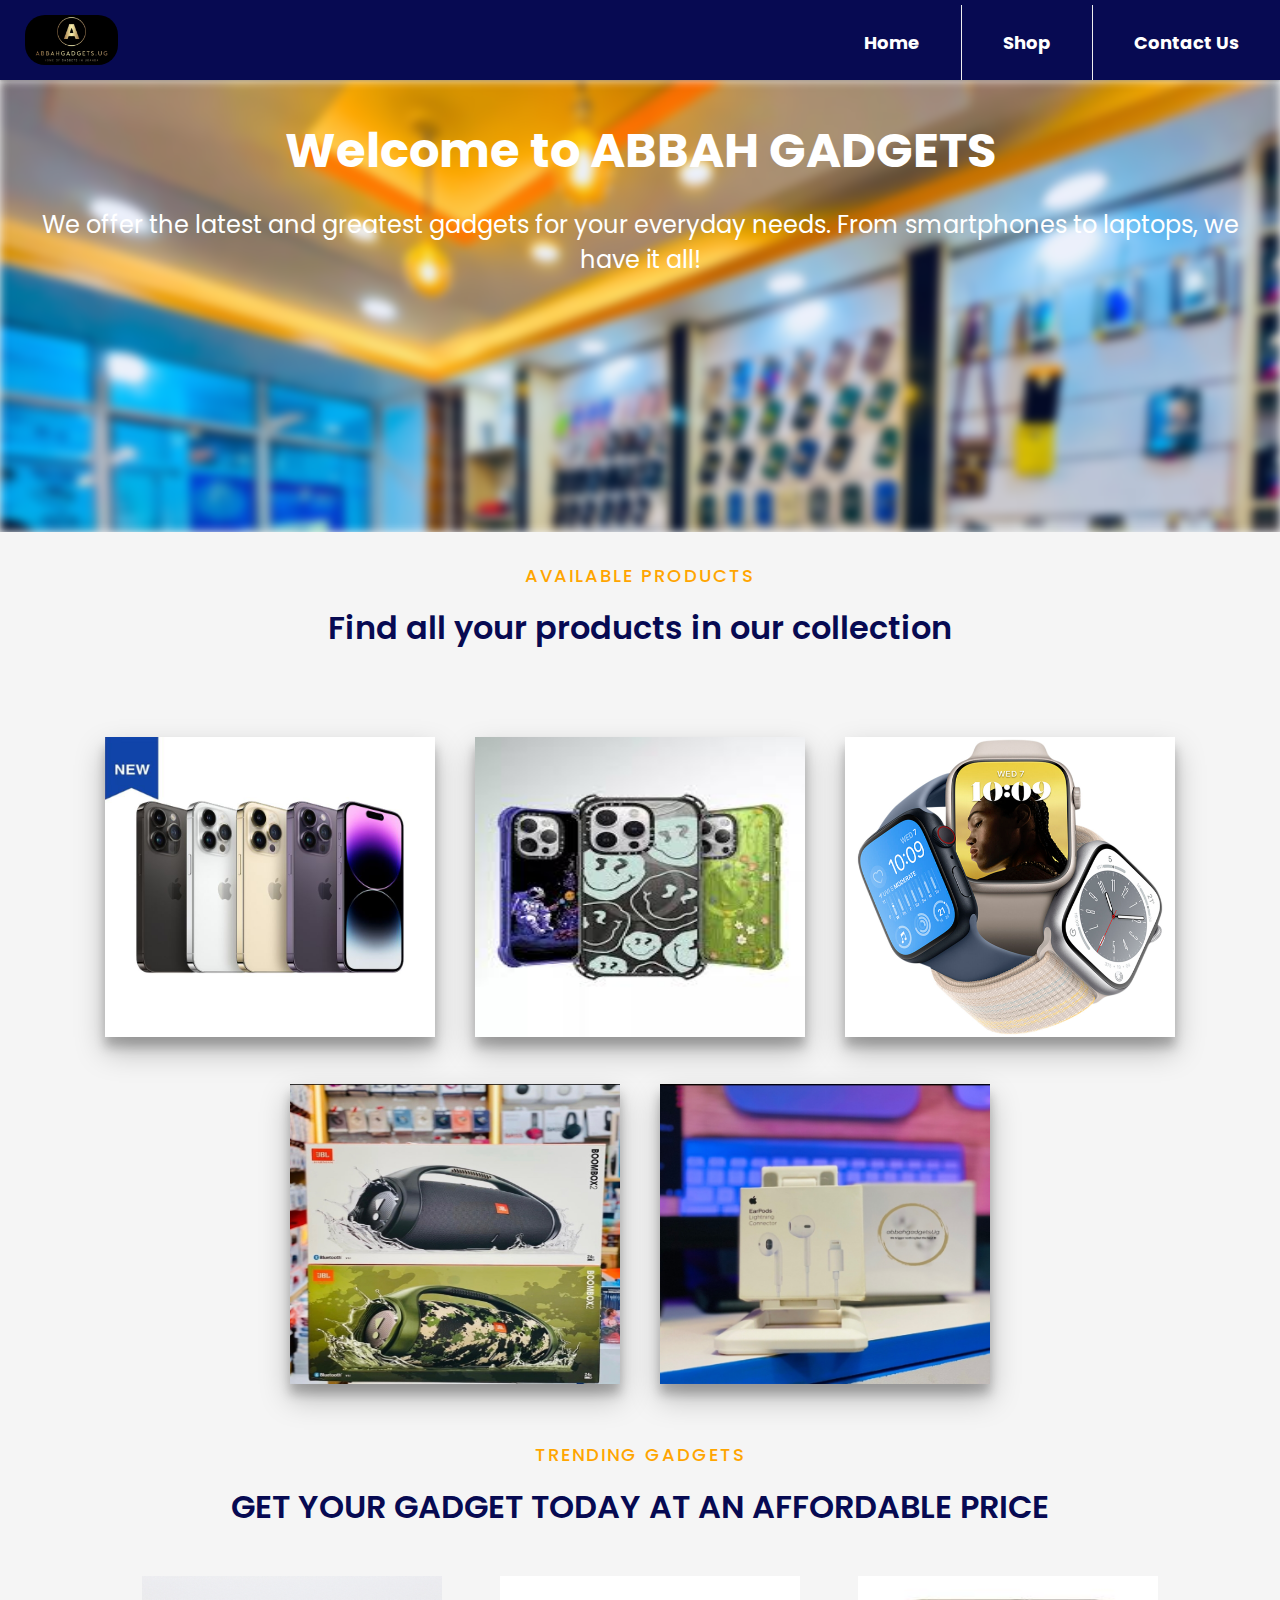
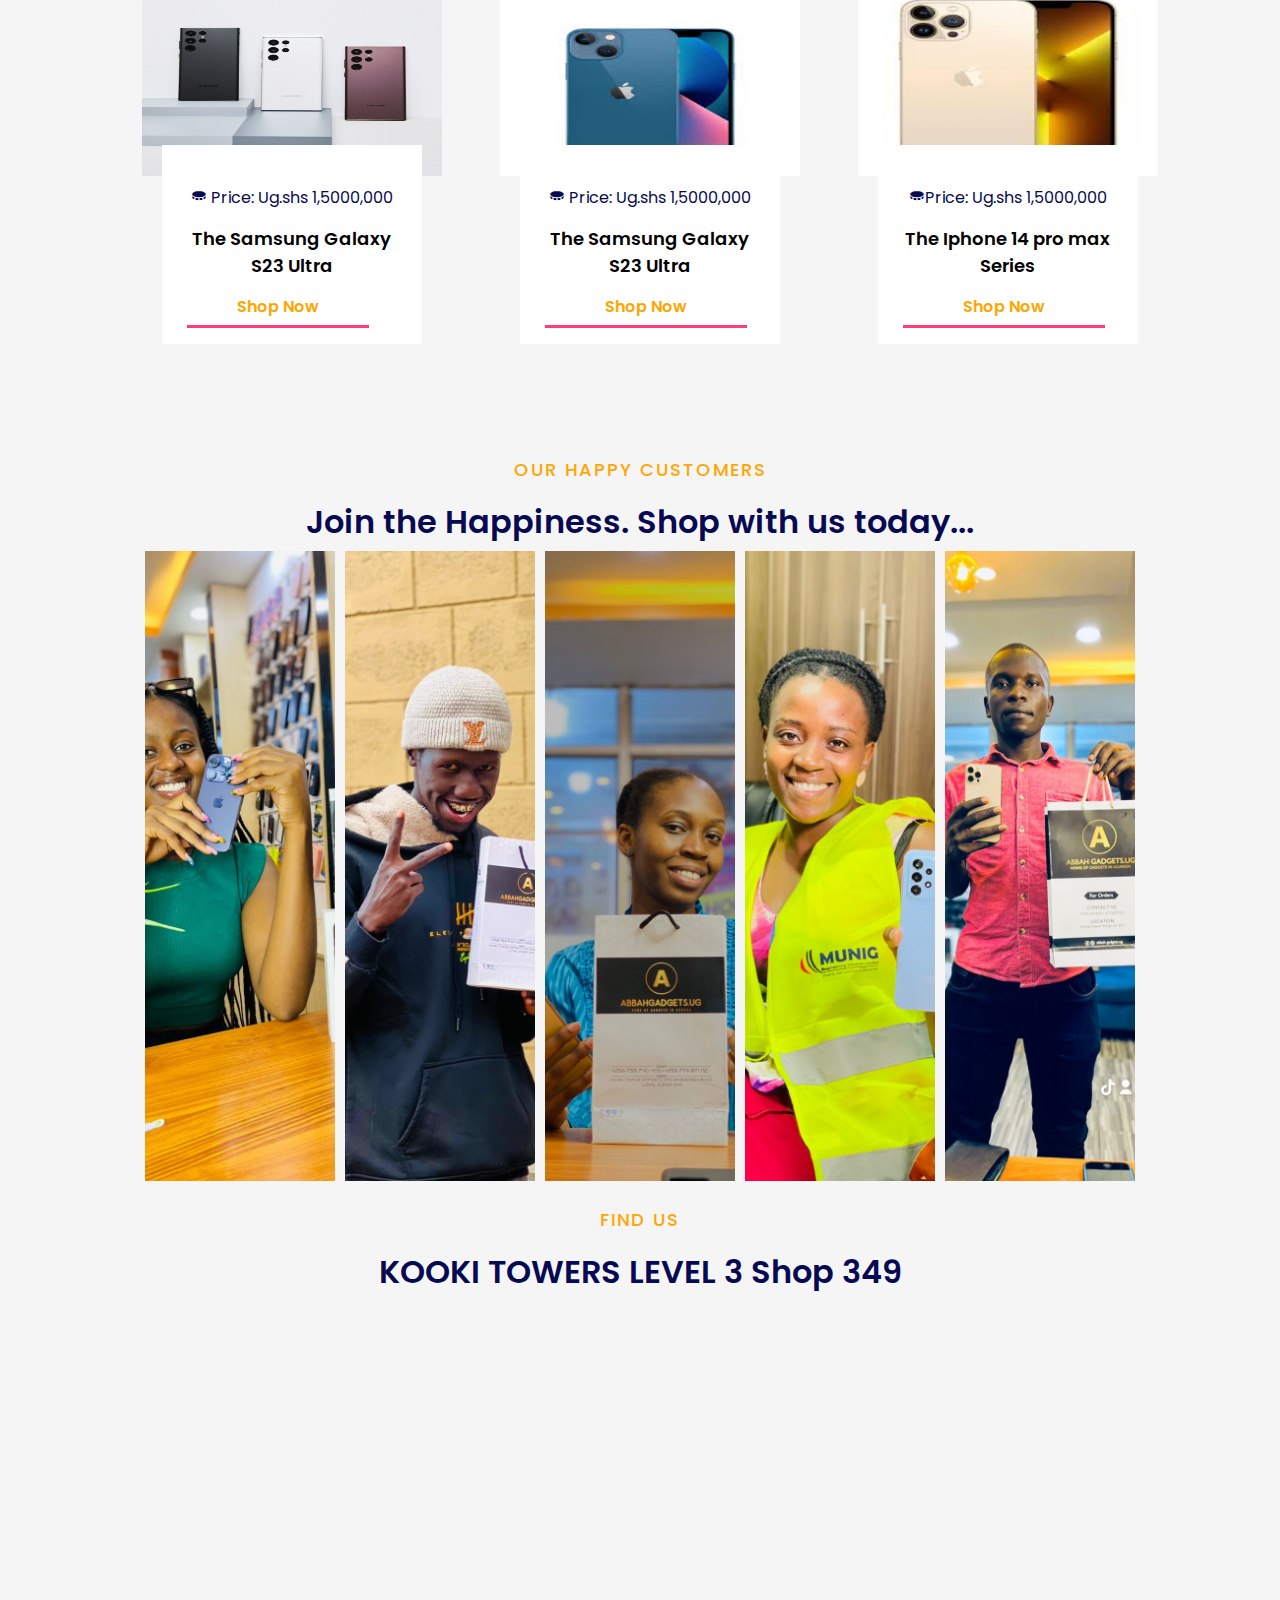
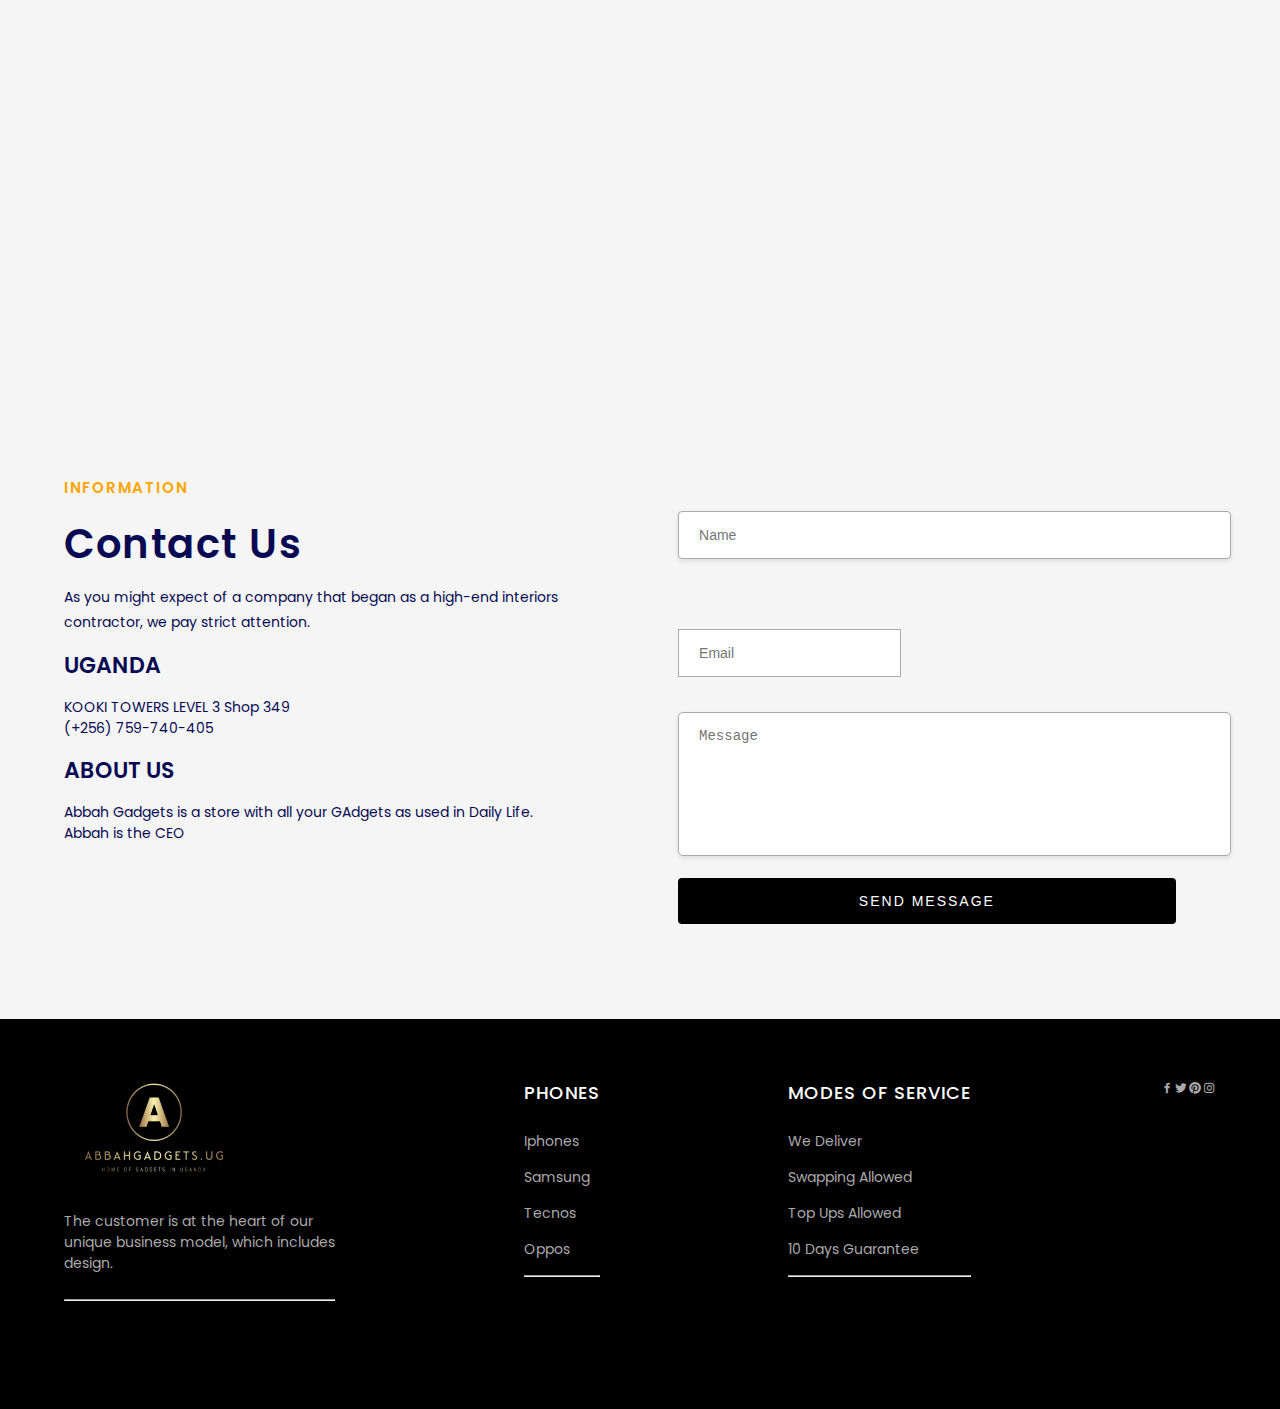
==== commit b848fed0: "Update index.html" ====
--- a/index.html
+++ b/index.html
@@ -43,17 +43,16 @@
 <body>
     <div class="intro">
         <div class="intro-text">
-          <h1>Welcome to ABBAH GADGETS</h1>
-          <p>We offer the latest and greatest gadgets for your everyday needs. From smartphones to laptops, we have it all!</p>
-         <a style="background-color: #002E63;
-          color: #fff;
-          border: none;
-          width:30%;
-          padding: 10px 20px;
-          font-size: 1.2rem;
-          border-radius: 50px;
-          cursor: pointer;
-          transition: all 0.3s ease;text-decoration:none;" href="shop.html">Shop Now</a> 
+            <h1>Welcome to ABBAH GADGETS</h1>
+            <p>We offer the latest and greatest gadgets for your everyday needs. From smartphones to laptops, we have it all!</p>
+            <div class="intro-image"></div>
+            <div class="gadget-animation">
+              <div class="gadget-1"></div>
+              <div class="gadget-2"></div>
+              <div class="gadget-3"></div>
+            </div>
+          </div>
+          
         </div>
       </div>
       
@@ -198,7 +197,7 @@
     <footer>
         <div class="footer-container container">
             <div class="content_1">
-                <img src="images/logo.png" alt="logo">
+                <img src="images/IMG-20230227-WA0011.jpg" alt="logo">
                 <p>The customer is at the heart of our<br>unique business model, which includes<br>design.</p>
                 <hr>
                 <div class="content1">
--- a/style.css
+++ b/style.css
@@ -272,7 +272,7 @@
 }
 
 .topbody{
-  background:#ccc;
+  background:#e4e4e4;
   border-top-left-radius: 0px;
   border-top-right-radius: 0px;
   border-bottom-left-radius: 30px;
@@ -294,7 +294,7 @@
   justify-content: center;
   background-color: #002E63;
   padding: 20px;
-  width:60%;
+  width:100%;
   margin-top:20px;
   border-radius: 50px;
   box-shadow: 0 5px 15px rgba(0, 0, 0, 0.5);
@@ -1339,7 +1339,10 @@
     height: 100px;
     width: 100px;
   }
-  
+
+  .products {
+    min-height: 500px; /* set a minimum height */
+  }
 
   #products-list {
     display: grid;
@@ -1773,7 +1776,7 @@
 
 .image-slider {
   width: 100%;
-  height: 300px;
+  height: 500px;
   background: #002E63;
   overflow: hidden;
   position: relative;
@@ -1785,16 +1788,19 @@
 }
 
 .image-slider img {
-  width: 70%;
+  width: 100%;
   height: 100%;
   position: absolute;
-  border-radius:5px;
   top: 0;
   left: 10;
   opacity: 0;
   transition: opacity 0.5s ease-in-out;
 }
-
+@media screen and (max-width: 768px){
+    .image-slider{
+      height: 200px;
+    }
+  }
 
 
 .image-slider img.active {
@@ -1880,11 +1886,7 @@
     color: #008ABF;
   }
   
-  @media screen and (max-width: 768px){
-    .image-slider{
-      height: 200px;
-    }
-  }
+  
 
   .used-badge {
     background-color: #e74c3c;
@@ -2031,41 +2033,136 @@
       
 
       .intro {
-        background-image: url("images/g1.jpg");
+        position: relative;
+      }
+      
+      .intro-image {
+        position: absolute;
+        top: 0;
+        left: 0;
+        width: 100%;
+        height: 100%;
+        background-image: url('images/g1.jpg');
         background-size: cover;
-        background-position: center;
-        height: 100vh;
-        display: flex;
-        align-items: center;
-        justify-content: center;
+        filter: blur(5px);
+        z-index: -1;
       }
       
       .intro-text {
-        background-color: rgba(255, 255, 255, 0.8);
-        padding: 50px;
-        border-radius: 0 0 10px 10px;
+        position: relative;
         text-align: center;
+        padding: 15px;
+        z-index: -1;
+        color: #fff;
+        overflow: hidden;
       }
       
       .intro-text h1 {
-        font-size: 3rem;
+        font-size: 48px;
+        margin-top: 20px;
         margin-bottom: 20px;
+        position: relative;
+        z-index: 1;
+        animation: slideInDown 1s ease-in-out;
       }
       
       .intro-text p {
-        font-size: 1.5rem;
-        margin-bottom: 30px;
+        font-size: 24px;
+        margin-bottom: 40px;
+        position: relative;
+        z-index: 1;
+        animation: slideInUp 1s ease-in-out;
       }
-      @media screen and (max-width: 768px){
+      
+      @keyframes slideInDown {
+        0% {
+          transform: translateY(-100%);
+          opacity: 0;
+        }
+        100% {
+          transform: translateY(0);
+          opacity: 1;
+        }
+      }
+      
+      @keyframes slideInUp {
+        0% {
+          transform: translateY(100%);
+          opacity: 0;
+        }
+        100% {
+          transform: translateY(0);
+          opacity: 1;
+        }
+      }
+      
+      
+      
+      .gadget-animation {
+        position: relative;
+        width: 100%;
+        height: 200px;
+        overflow: hidden;
+      }
+      
+      .gadget-1,
+      .gadget-2,
+      .gadget-3 {
+        position: absolute;
+        bottom: 0;
+        width: 100px;
+        height: 100px;
+        background-color: orange;
+        border-radius: 20px;
+        transform: translateY(100%);
+        animation: gadget-animation 3s ease-in-out infinite;
+      }
+      
+      .gadget-1 {
+        background-color: #002E63;
+        left: 20%;
+        animation-delay: 0.5s;
+      }
+      
+      .gadget-2 {
+        left: 45%;
+        animation-delay: 1s;
+      }
+      
+      .gadget-3 {
+        background-color: rgb(241, 241, 2);
+        left: 70%;
+        animation-delay: 1.5s;
+      }
+      
+      @keyframes gadget-animation {
+        0% {
+          transform: translateY(100%);
+        }
+        50% {
+          transform: translateY(-100%);
+        }
+        100% {
+          transform: translateY(100%);
+        }
+      }
+      
+      @media screen and (max-width: 768px) {
         .intro-text h1 {
-          font-size: 2rem;
+          font-size: 30px;
+        }
+        .intro-text p {
+          font-size: 20px;
           margin-bottom: 20px;
         }
-        
-        .intro-text p {
-          font-size: 1.0rem;
-          margin-bottom: 30px;
+        .gadget-animation {
+          height: 100px;
+        }
+        .gadget-1,
+        .gadget-2,
+        .gadget-3 {
+          width: 50px;
+          height: 50px;
         }
       }
-     
-      +      
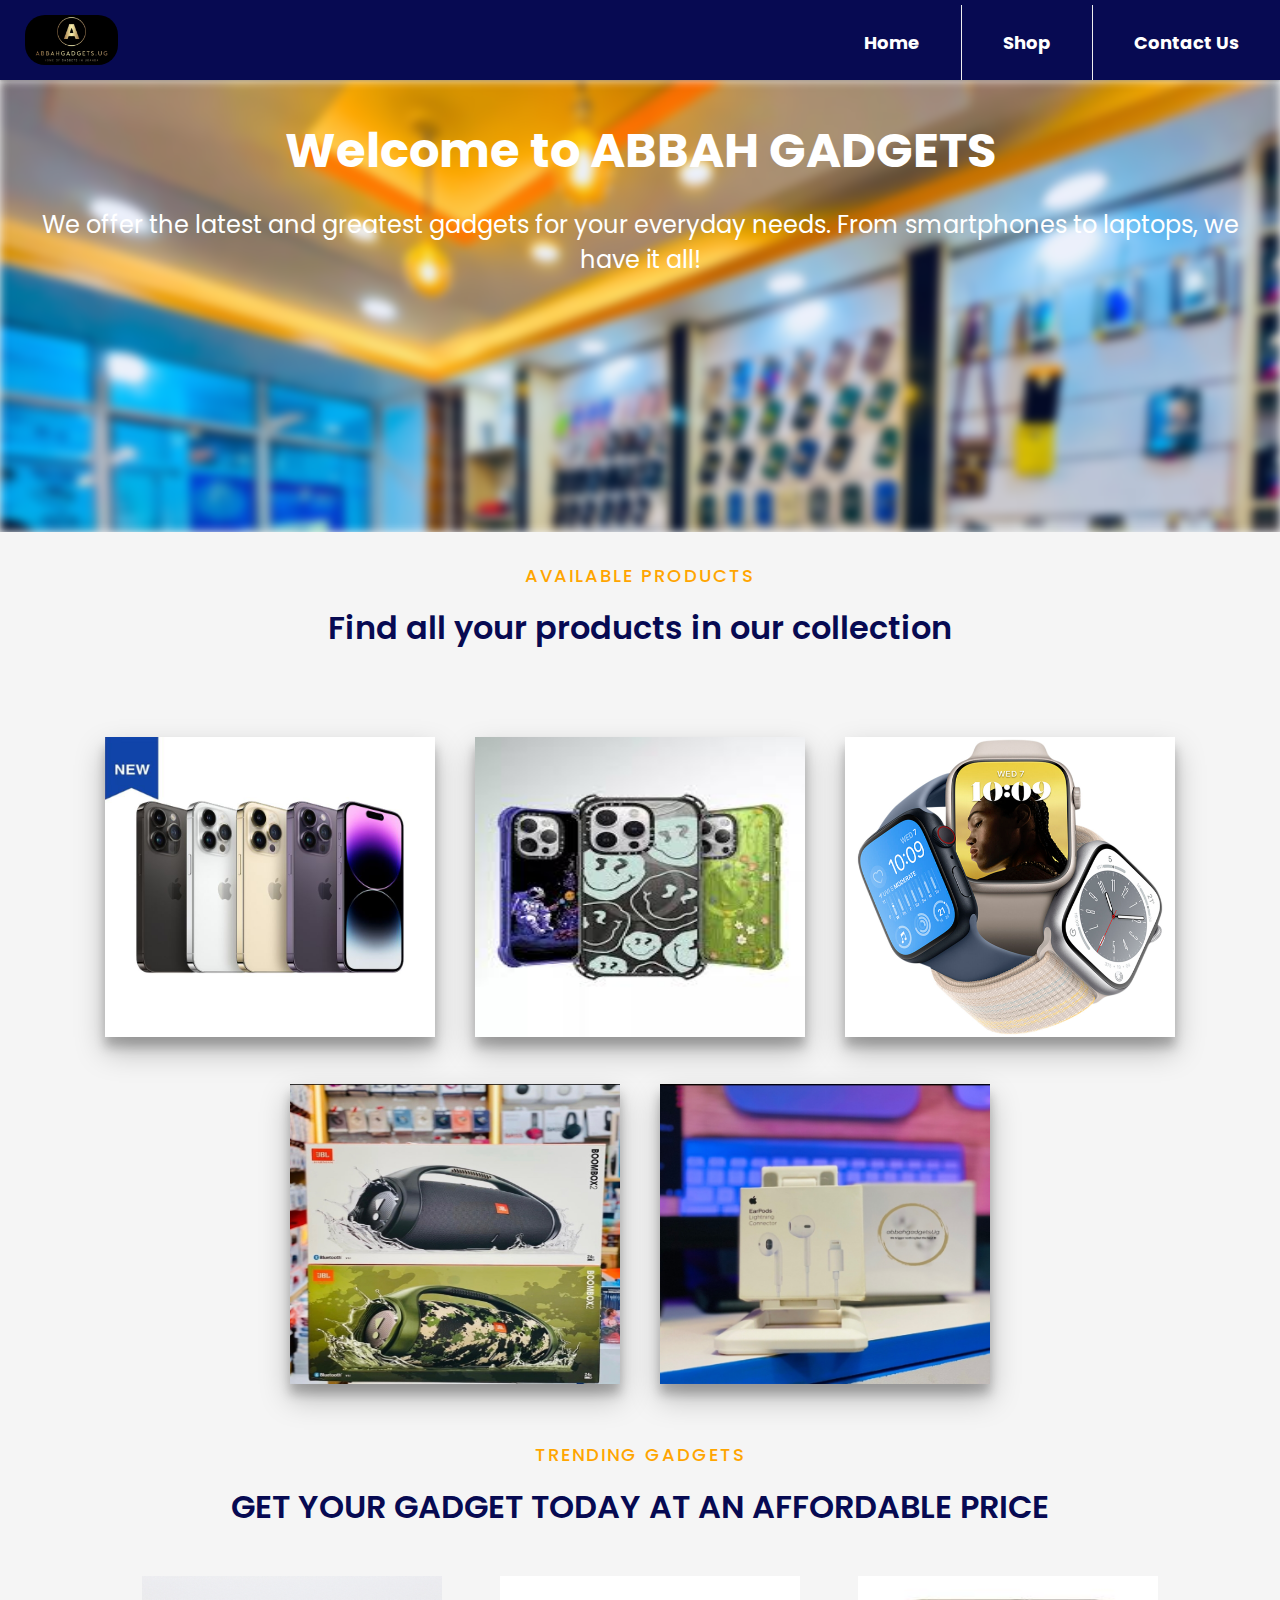
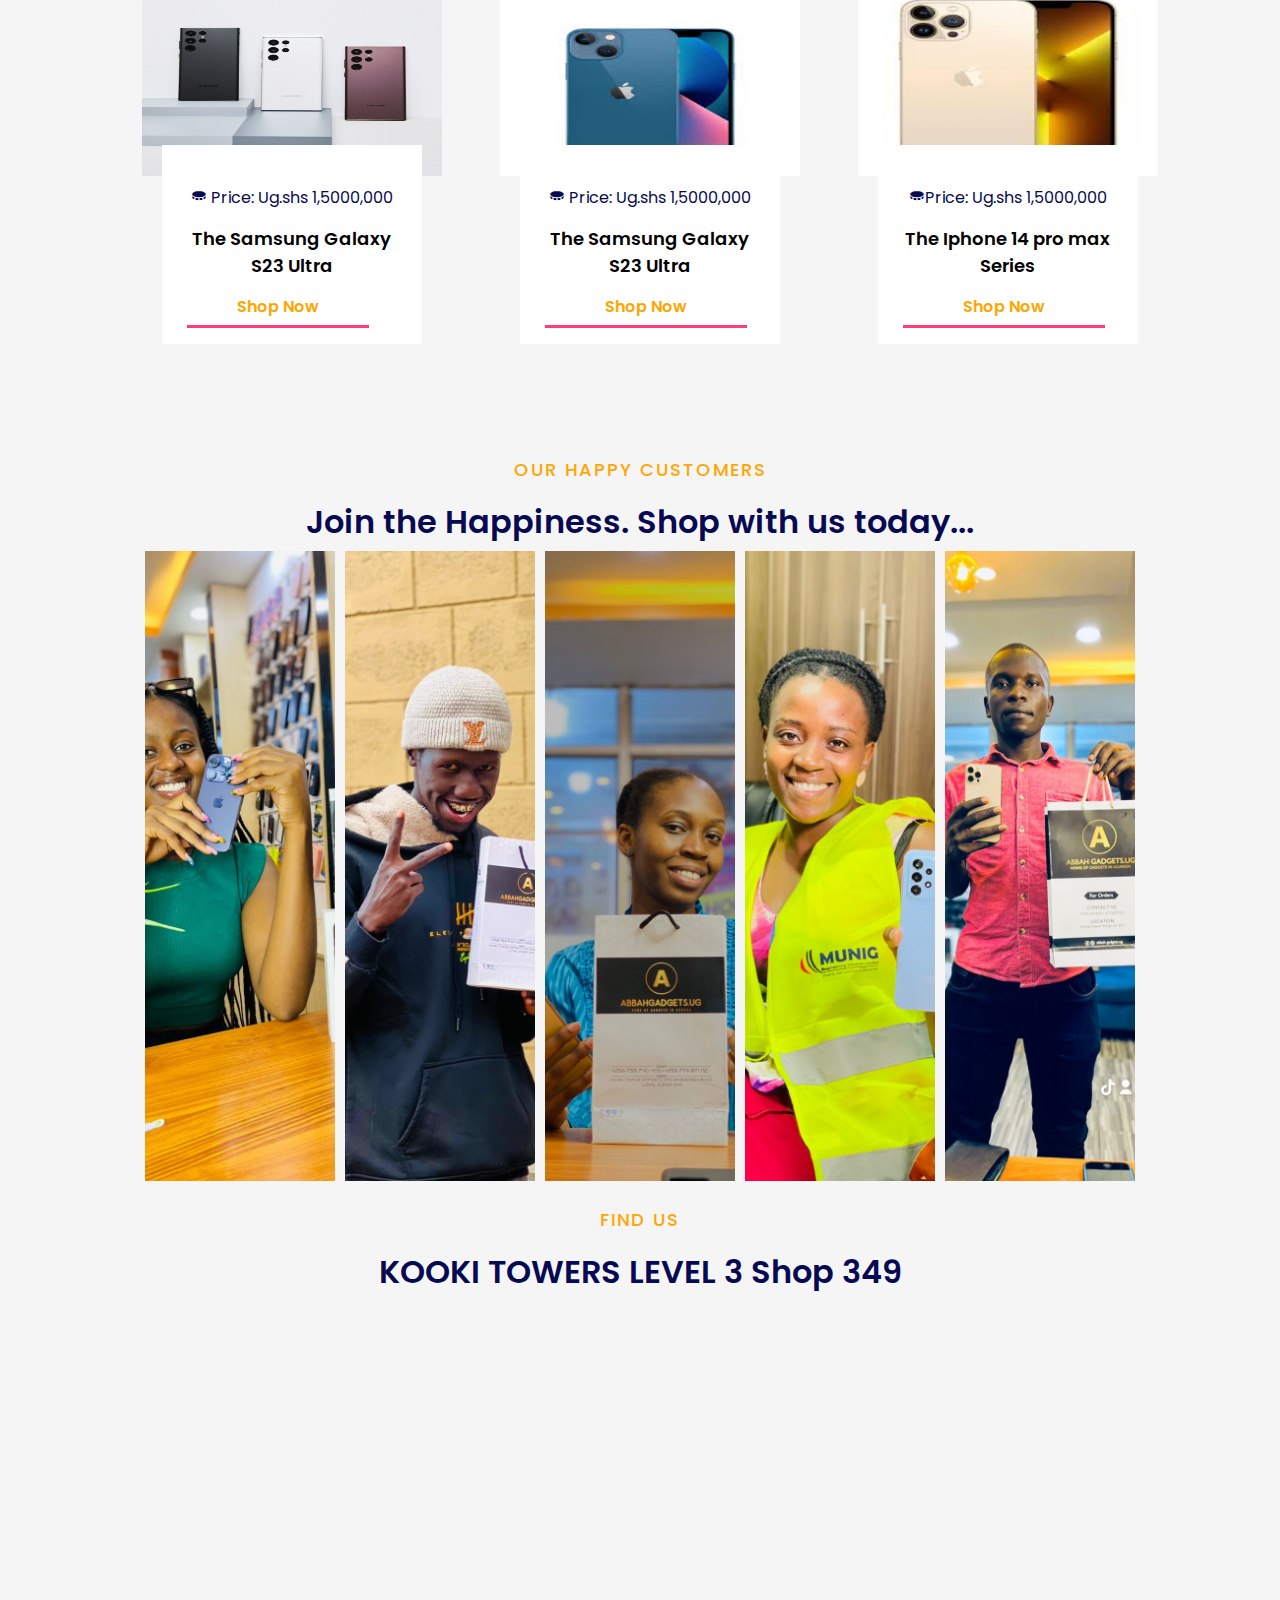
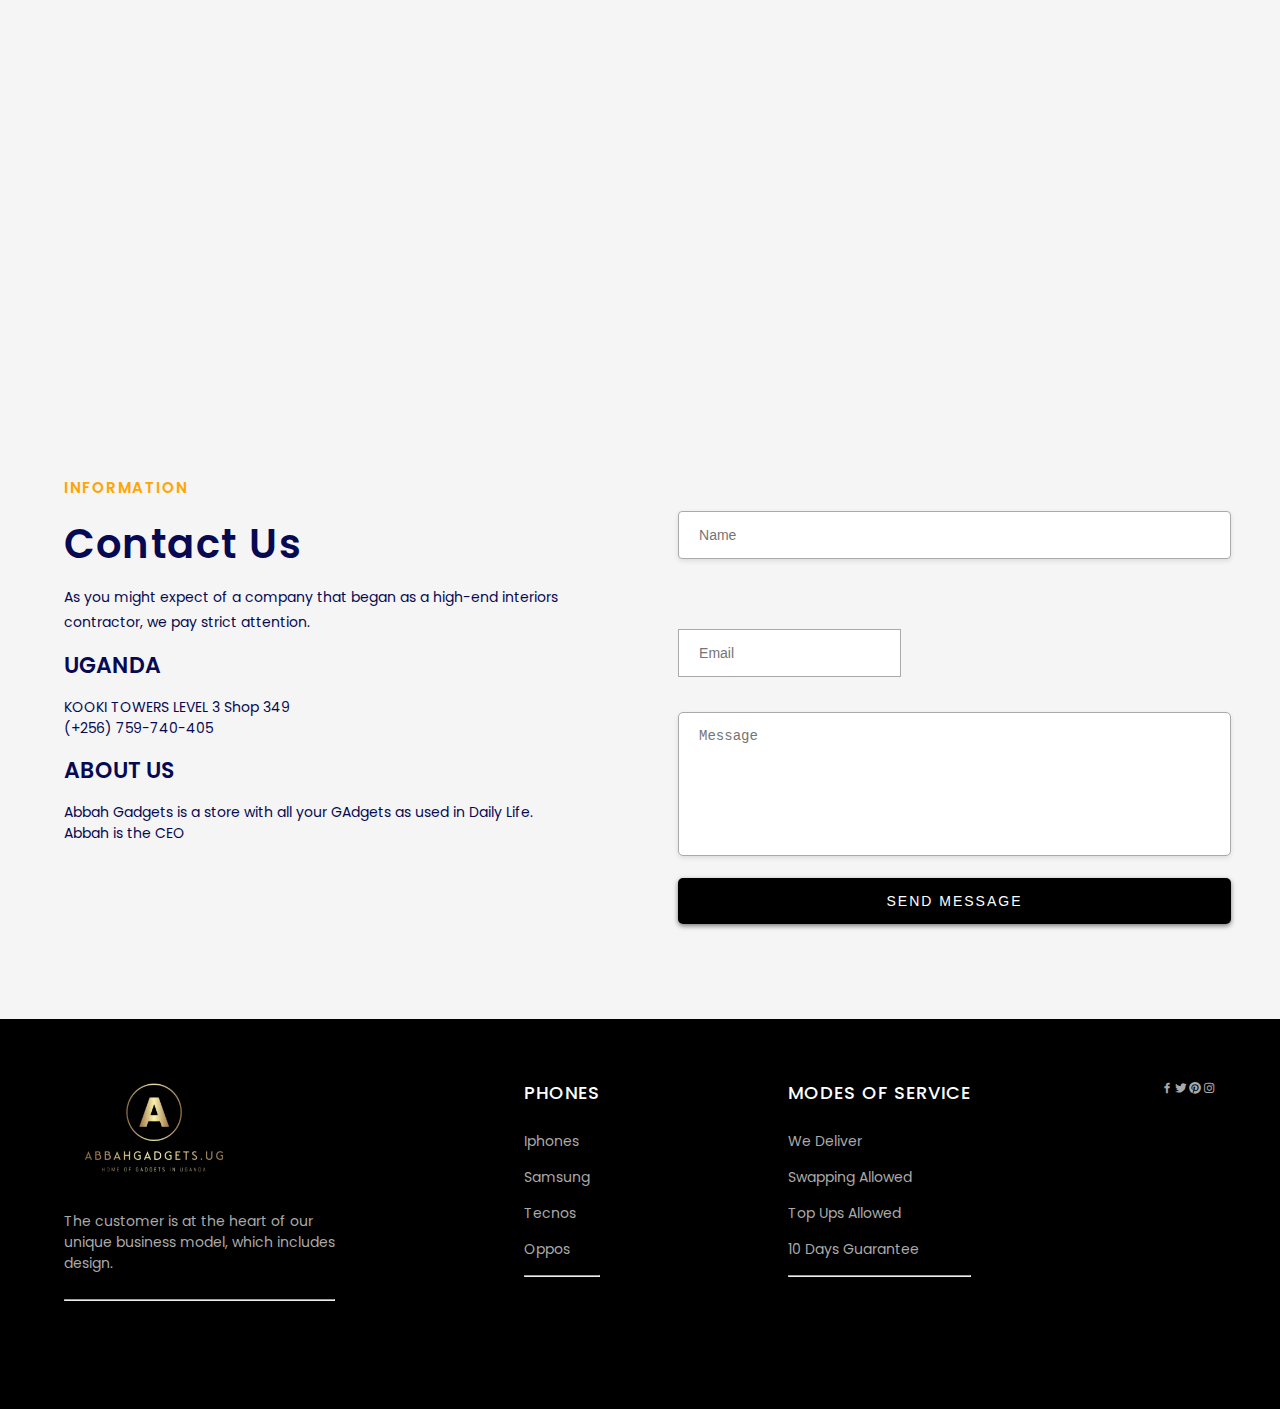
==== commit 14c9e03c: "Update index.html" ====
--- a/index.html
+++ b/index.html
@@ -10,6 +10,26 @@
 
 
 <link rel="stylesheet" href="https://cdnjs.cloudflare.com/ajax/libs/font-awesome/4.7.0/css/font-awesome.min.css">
+     <!-- SEO Meta Tags -->
+ <meta name="description" content="Abbah Gadgets - Your one-stop shop for the latest and greatest gadgets. Find smartphones, laptops, accessories, and more.">
+ <meta name="keywords" content="Abbah Gadgets, gadgets, smartphones, laptops, accessories, technology">
+ <meta name="author" content="Abbah Gadgets">
+ <meta name="robots" content="index, follow">
+ 
+ <!-- Open Graph meta tags (optional) -->
+ <meta property="og:title" content="Abbah Gadgets">
+ <meta property="og:description" content="Your one-stop shop for the latest and greatest gadgets. Find smartphones, laptops, accessories, and more.">
+ <meta property="og:type" content="website">
+ <meta property="og:url" content="https://www.abbahgadgets.com">
+ 
+ 
+ <!-- Twitter Card meta tags (optional) -->
+ <meta name="twitter:card" content="summary">
+ <meta name="twitter:site" content="@abbahgadgets">
+ <meta name="twitter:title" content="Abbah Gadgets">
+ <meta name="twitter:description" content="Your one-stop shop for the latest and greatest gadgets. Find smartphones, laptops, accessories, and more.">
+ <link rel="icon" type="image/x-icon" href="images/IMG-20230227-WA0011.jpg">
+
 </head>
 
 <!-- partial:index.partial.html -->
--- a/style.css
+++ b/style.css
@@ -254,6 +254,7 @@
 .search-bar form button[type="submit"] {
   height: 100%;
   width: 80px;
+  margin-top:10px;
   border: none;
   background-color: #007aff;
   color: #fff;
@@ -1347,10 +1348,11 @@
   #products-list {
     display: grid;
     grid-template-columns: repeat(2, 1fr);
-    gap: 10px;
+    gap: 1px;
   margin-bottom:20px;
-  background:#f7f7f7;
-  height:100%;
+  background:#e9e9e9;
+  margin-top:20px;
+ 
 
   }
   
@@ -1364,20 +1366,19 @@
   
   
   .card1 {
-    
+    position: relative;
     display: flex;
     flex-direction: column;
-    align-items: center;
     margin: 10px;
     width: 96%;
-    height:auto;
+    height: 80%;
     padding: 5px;
     border: transparent;
     border-radius: 5px;
-    box-shadow: 0 2px 5px rgba(0, 0, 0, 0.2);
-    background:#f9f9f9;
-    
-  }
+    box-shadow: 0 2px 5px rgba(0, 0, 0, 0.1);
+    background: #ffffff;
+  }
+  
   @media (max-width: 768px) {
     .card1 {
       width: 94%;
@@ -1392,31 +1393,26 @@
   
   .card1 h2 {
     margin-top: 10px;
-    margin-bottom: 10px;
-    background:greenyellow;
+    margin-bottom: 5px;
     color: #4d4d4d;
-    padding-left: 20px;
-    padding-right:20px;
     font-size: small;
-    border-radius:20px;
   }
   
   .card1 p {
-    padding-bottom:0px;
+
+    margin-bottom: 5px;
     color: #000000;
-    line-height: 1.;
+    
     overflow: hidden;
     font-size:bold ;
+    font-weight:500;
   }
   @media (max-width: 768px) {
 
     .card1 h2 {
-      margin-bottom: 10px;
+      margin-bottom: 5px;
       color: #000000;
-      padding-left: 20px;
-      padding-right:20px;
       font-size: small;
-      border-radius:20px;
     }
   
     .card1 p {
@@ -1427,12 +1423,7 @@
       .card1 h2 {
         font-size: 10px;
         }
-        .card1 {
-  
-          
-          margin: 10px;
-          padding: 10px;
-        }
+       
     
     }
   
@@ -1450,8 +1441,8 @@
   
   .card1 img {
     width: 100%;
-    height: 40%;
-    border-radius:5px;
+    height: 35%;
+    border-radius:0px;
     margin-top:5px;
   }
 
@@ -1462,7 +1453,7 @@
   .star {
     font-size: 18px;
     color: #ffd700;
-    margin-right: 5px;
+ 
   }
   
    
@@ -1470,12 +1461,20 @@
 
   .card1 img {
     width: 100%;
-    height:170px;
+    height:150px;
     border-radius:5px;
   } 
     
   }
-
+  @media (max-width: 480px) {
+
+    .card1 img {
+      width: 100%;
+      height:150px;
+      border-radius:5px;
+    } 
+      
+    }
 /* Modal */
 .modal {
   display: none; /* Hidden by default */
@@ -1555,13 +1554,23 @@
 }
 
 button {
-  background-color: #4CAF50;
+  background-color: orange;
   color: white;
   padding: 12px 20px;
-  border: none;
-  width:90%;
-  border-radius: 4px;
+  border-color:transparent;
+  width:100%;
+  margin-bottom:10px;
+  font-size: bold;
+  font-weight:bold;
+  border-radius: 5px;
   cursor: pointer;
+  box-shadow: 0 2px 5px rgba(0, 0, 0, 0.5);
+}
+button:hover{
+  background-color:transparent;
+  color: orange;
+  padding: 12px 20px;
+  border-color: orange;
 }
 .loader-container {
   position: fixed;
@@ -1702,7 +1711,7 @@
   background:#070A52;
   padding:20px;
   width:90%;
-  border-radius: 20px;
+  border-radius: 10px;
   display: flex;
   flex-direction: row;
   justify-content: space-between;
@@ -1776,7 +1785,7 @@
 
 .image-slider {
   width: 100%;
-  height: 500px;
+  height: 600px;
   background: #002E63;
   overflow: hidden;
   position: relative;
@@ -1798,10 +1807,14 @@
 }
 @media screen and (max-width: 768px){
     .image-slider{
-      height: 200px;
-    }
-  }
-
+      height: 300px;
+    }
+  }
+  @media screen and (max-width: 480px){
+    .image-slider{
+      height: 300px;
+    }
+  }
 
 .image-slider img.active {
   opacity: 1;
@@ -1886,30 +1899,64 @@
     color: #008ABF;
   }
   
-  
+  .guarantee-text {
+    display: flex;
+    align-items: center;
+    font-size: 0.6rem;
+    color: #00abef;
+    margin-top:5px;
+  }
+
+  .guarantee-text i {
+    font-size: 1rem;
+    margin-right: 5px;
+    color: greenyellow;
+  }
+    @media screen and(max-width: 480px){
+    .guarantee-text {
+      font-size: 10px;
+    }
+  }
 
   .used-badge {
     background-color: #e74c3c;
     color: white;
-    font-size: 0.7rem;
+    font-size: 0.6rem;
     padding: 5px;
-    border-radius: 5px;
+     width:22%;
+    border-radius: 3px;
     position: relative;
   }
 
   .used-badge2 {
-    background-color: orange;
-    
+    background-color: rgb(0, 0, 115);
+    width:27%;
     color: #fff;
-    font-size: 0.7rem;
+    font-size: 0.6rem;
     padding: 5px;
-    border-radius: 5px;
+    border-radius: 3px;
     position:relative;
   }
  
-  
-
-
+@media screen and (max-width:  768px) {
+  .used-badge{
+    width:25%;
+  }
+  .used-badge2 {
+    width:29%;
+  }
+}
+ 
+@media screen and (max-width:  480px) {
+  .used-badge{
+    width:35%;
+    font-size: 0.5rem; 
+  }
+  .used-badge2 {
+    width:40%;
+    font-size: 0.5rem;
+  }
+}
   main {
     margin: 0;
     padding: 0;
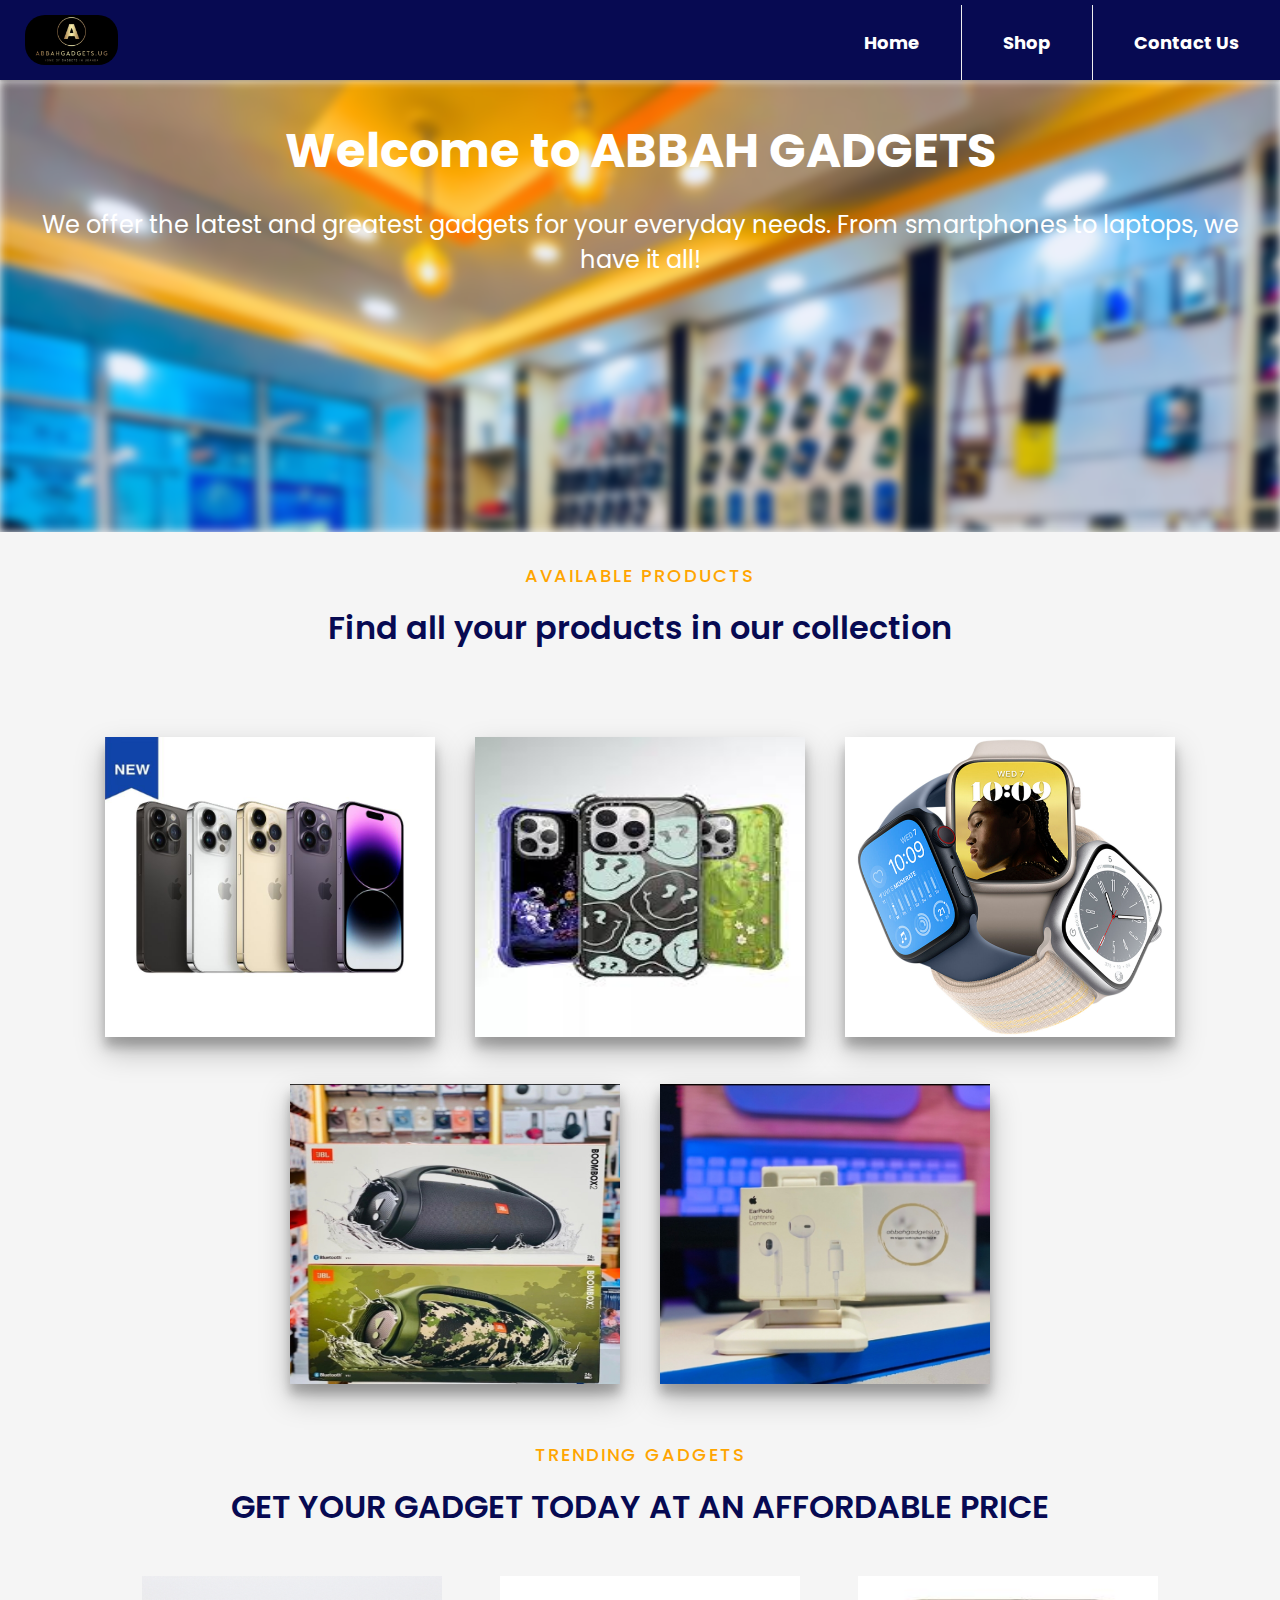
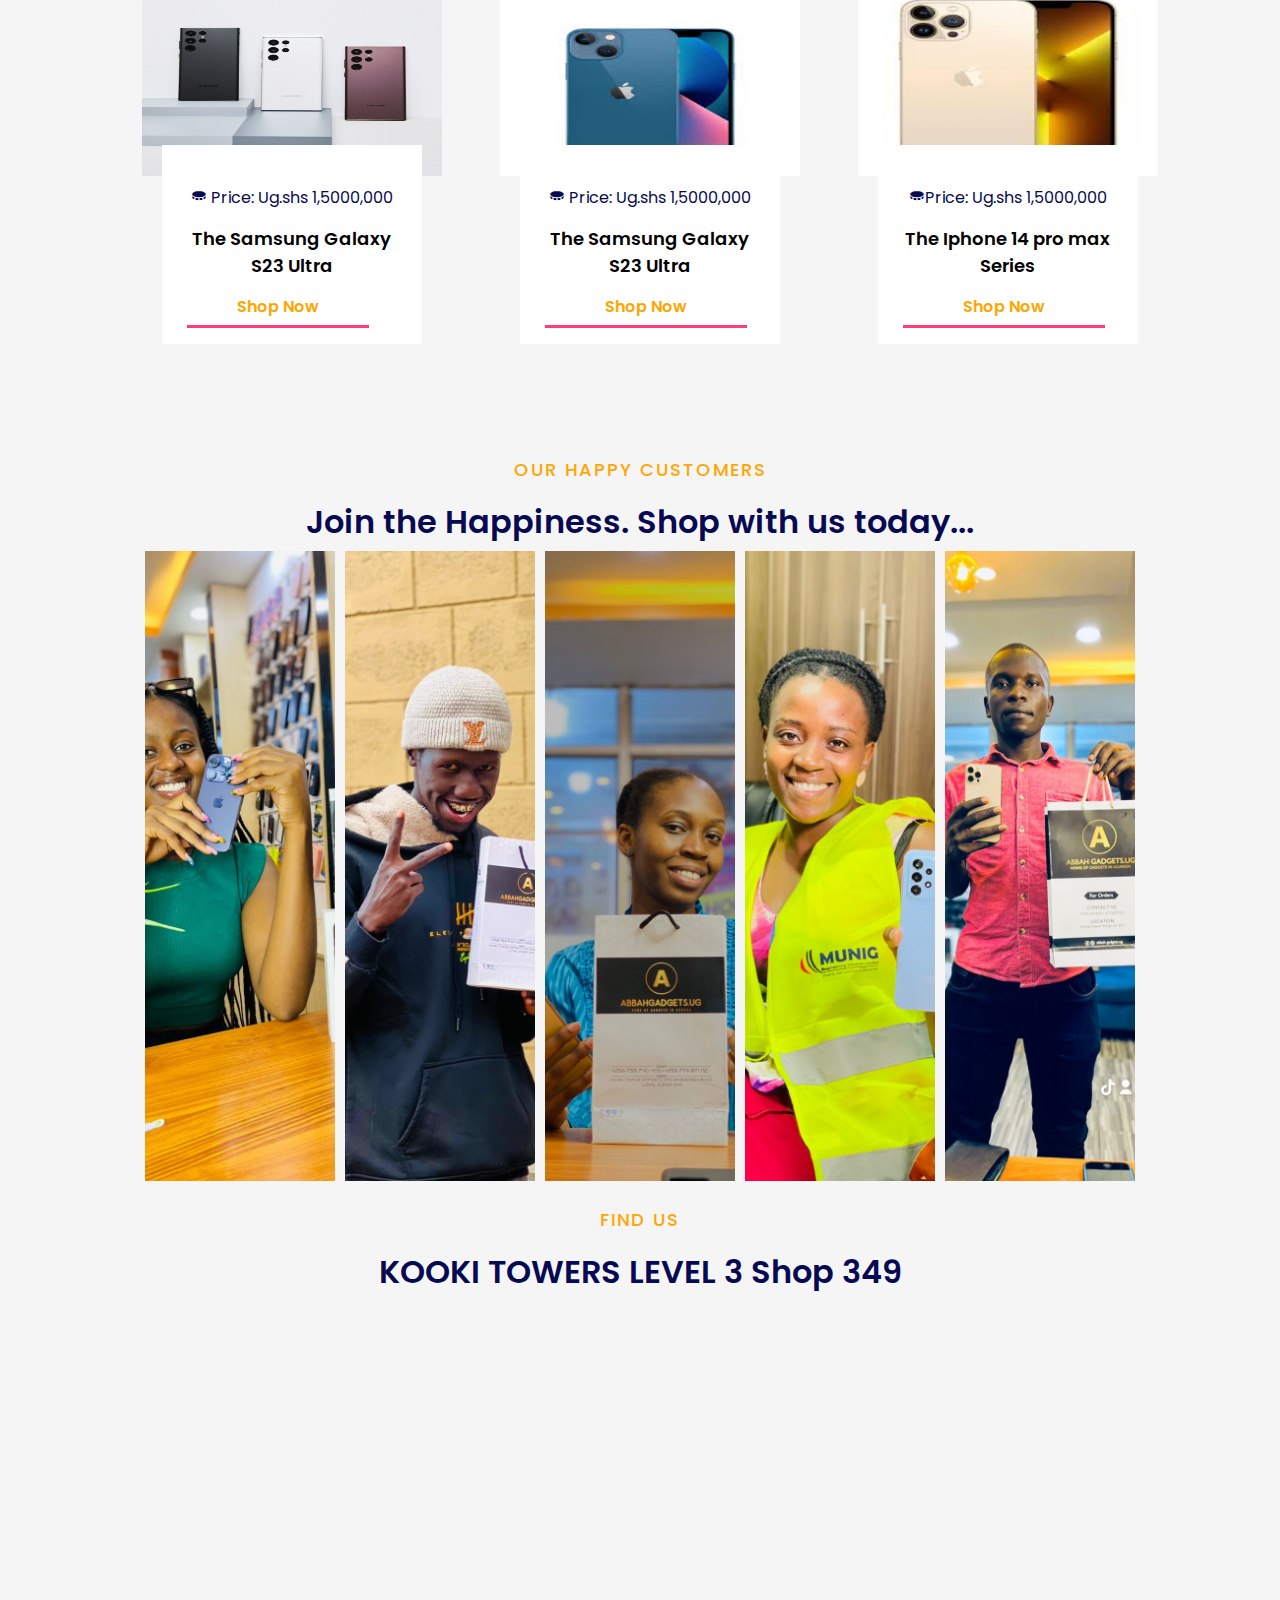
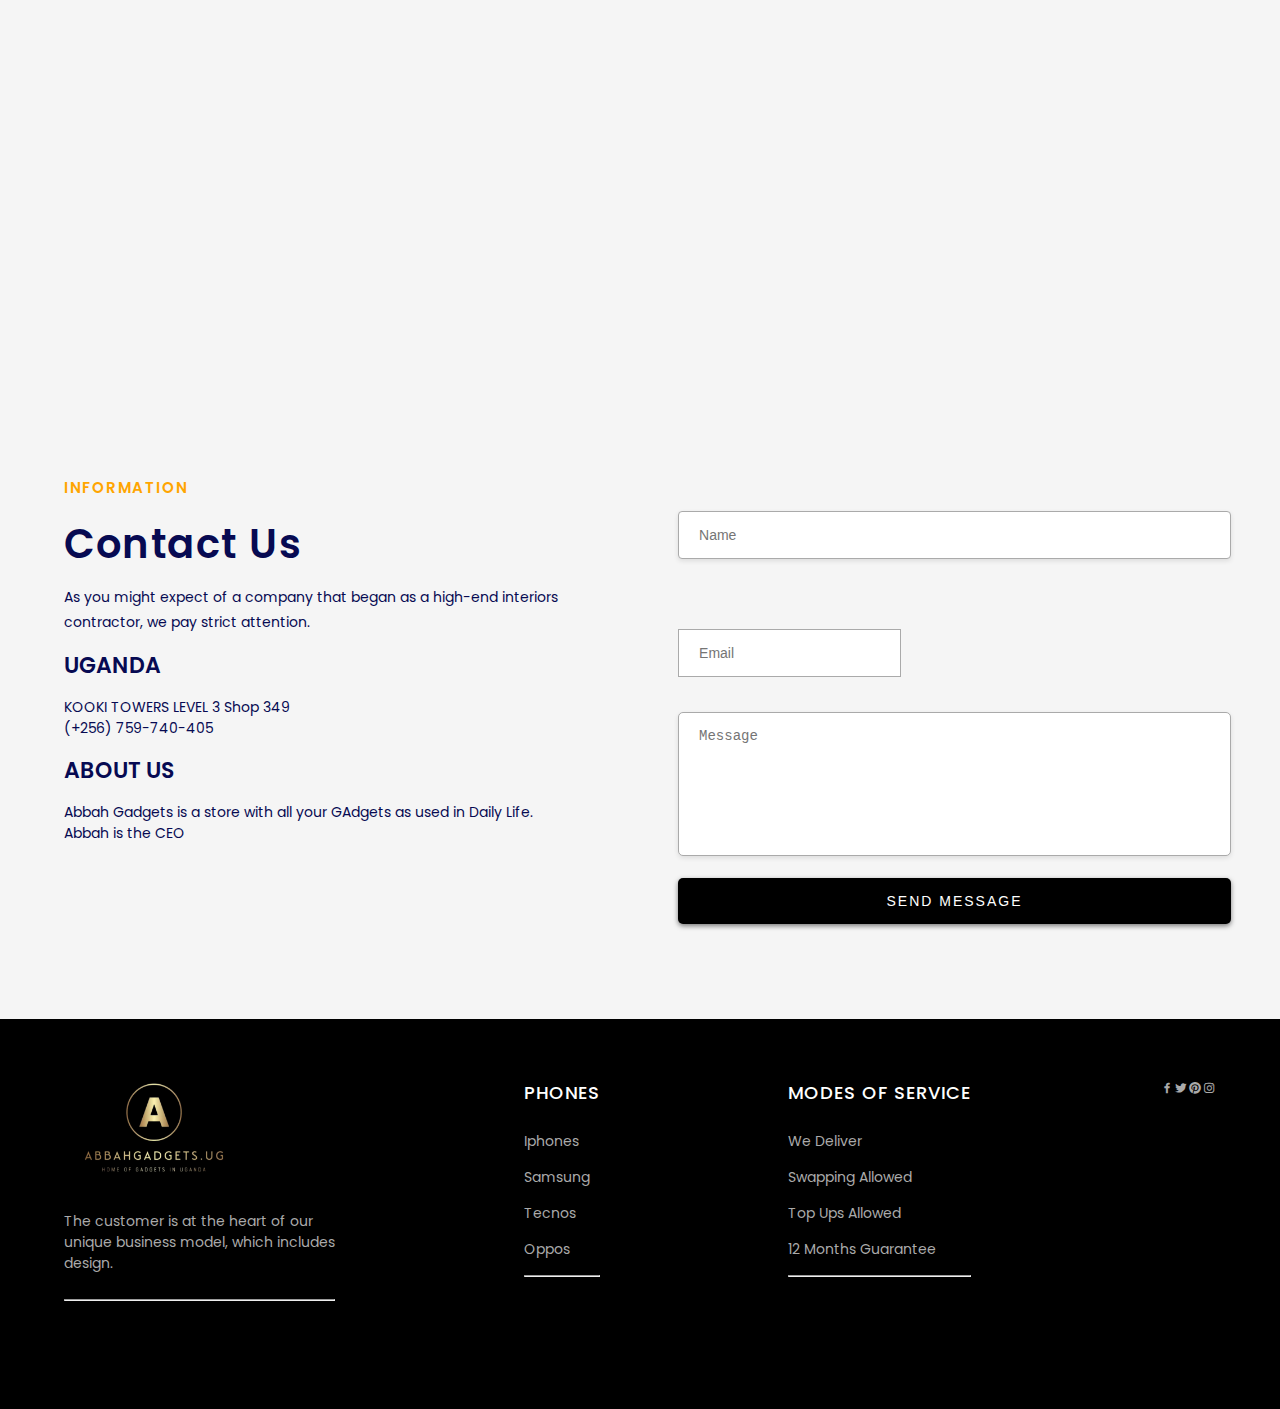
==== commit dc3f8a0f: "Update index.html" ====
--- a/index.html
+++ b/index.html
@@ -20,7 +20,7 @@
  <meta property="og:title" content="Abbah Gadgets">
  <meta property="og:description" content="Your one-stop shop for the latest and greatest gadgets. Find smartphones, laptops, accessories, and more.">
  <meta property="og:type" content="website">
- <meta property="og:url" content="https://www.abbahgadgets.com">
+ <meta property="og:url" content="https://www.abbahgadgetsug.com">
  
  
  <!-- Twitter Card meta tags (optional) -->
@@ -235,18 +235,17 @@
             </div>
             <div class="content_3">
                 <h4>MODES OF SERVICE </h4>
-     
                 <a >We Deliver</a>
                 <a >Swapping Allowed</a>
                 <a >Top Ups Allowed</a>
-                <a >10 Days Guarantee</a>
+                <a >12 Months Guarantee</a>
                 <hr>
             </div>
             <div style="display: flex; " class="home_social_icons">
-                <a href="#"><i class='bx bxl-facebook'></i></a>
-                <a href="#"><i class='bx bxl-twitter'></i></a>
-                <a href="#"><i class='bx bxl-pinterest'></i></a>
-                <a href="#"><i class='bx bxl-instagram'></i></a>
+                <a href="facebook.com/abbahgadgets"><i class='bx bxl-facebook'></i></a>
+                <a href="twitter.com/abbahgadgets"><i class='bx bxl-twitter'></i></a>
+                <a href="pinterest.com/abbahgadgets"><i class='bx bxl-pinterest'></i></a>
+                <a href="instagram.com/abbahgadgets"><i class='bx bxl-instagram'></i></a>
             </div>
         </div>
         </div>
--- a/style.css
+++ b/style.css
@@ -1371,7 +1371,7 @@
     flex-direction: column;
     margin: 10px;
     width: 96%;
-    height: 80%;
+    height: 90%;
     padding: 5px;
     border: transparent;
     border-radius: 5px;
